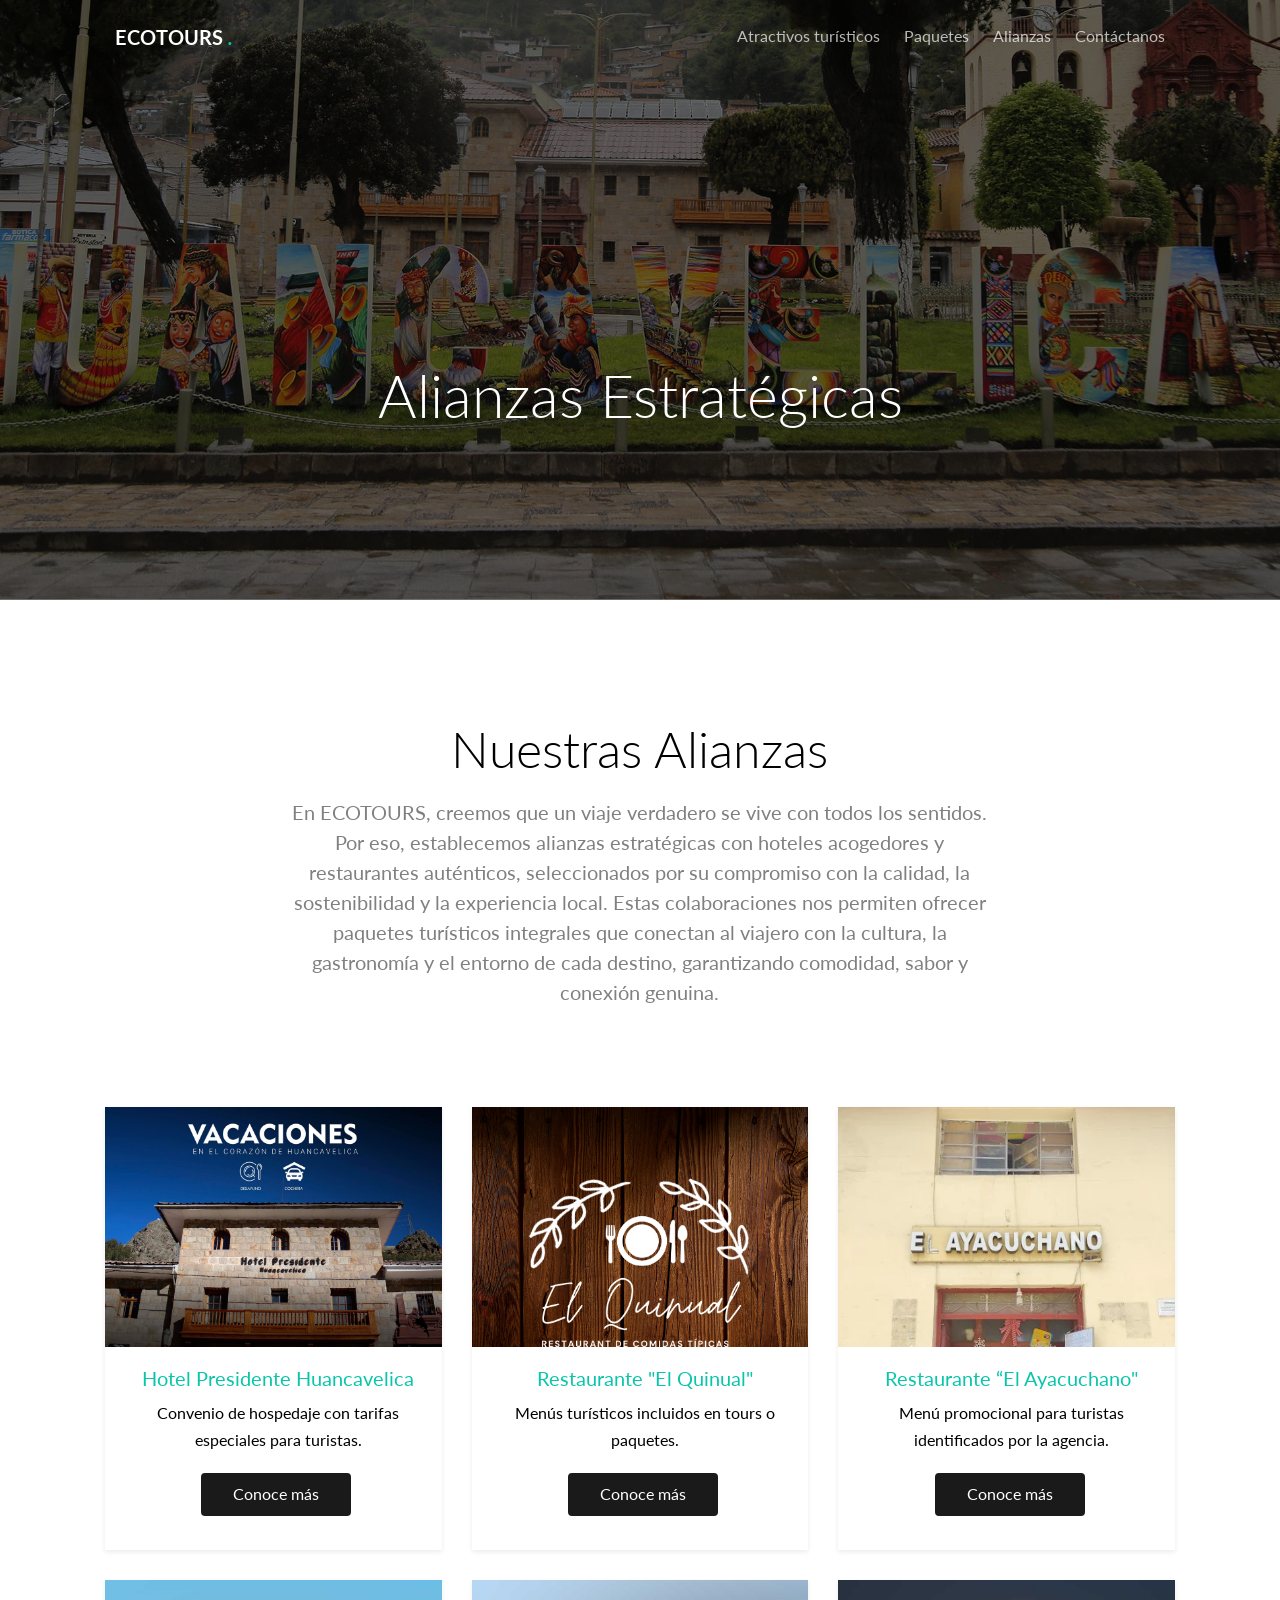
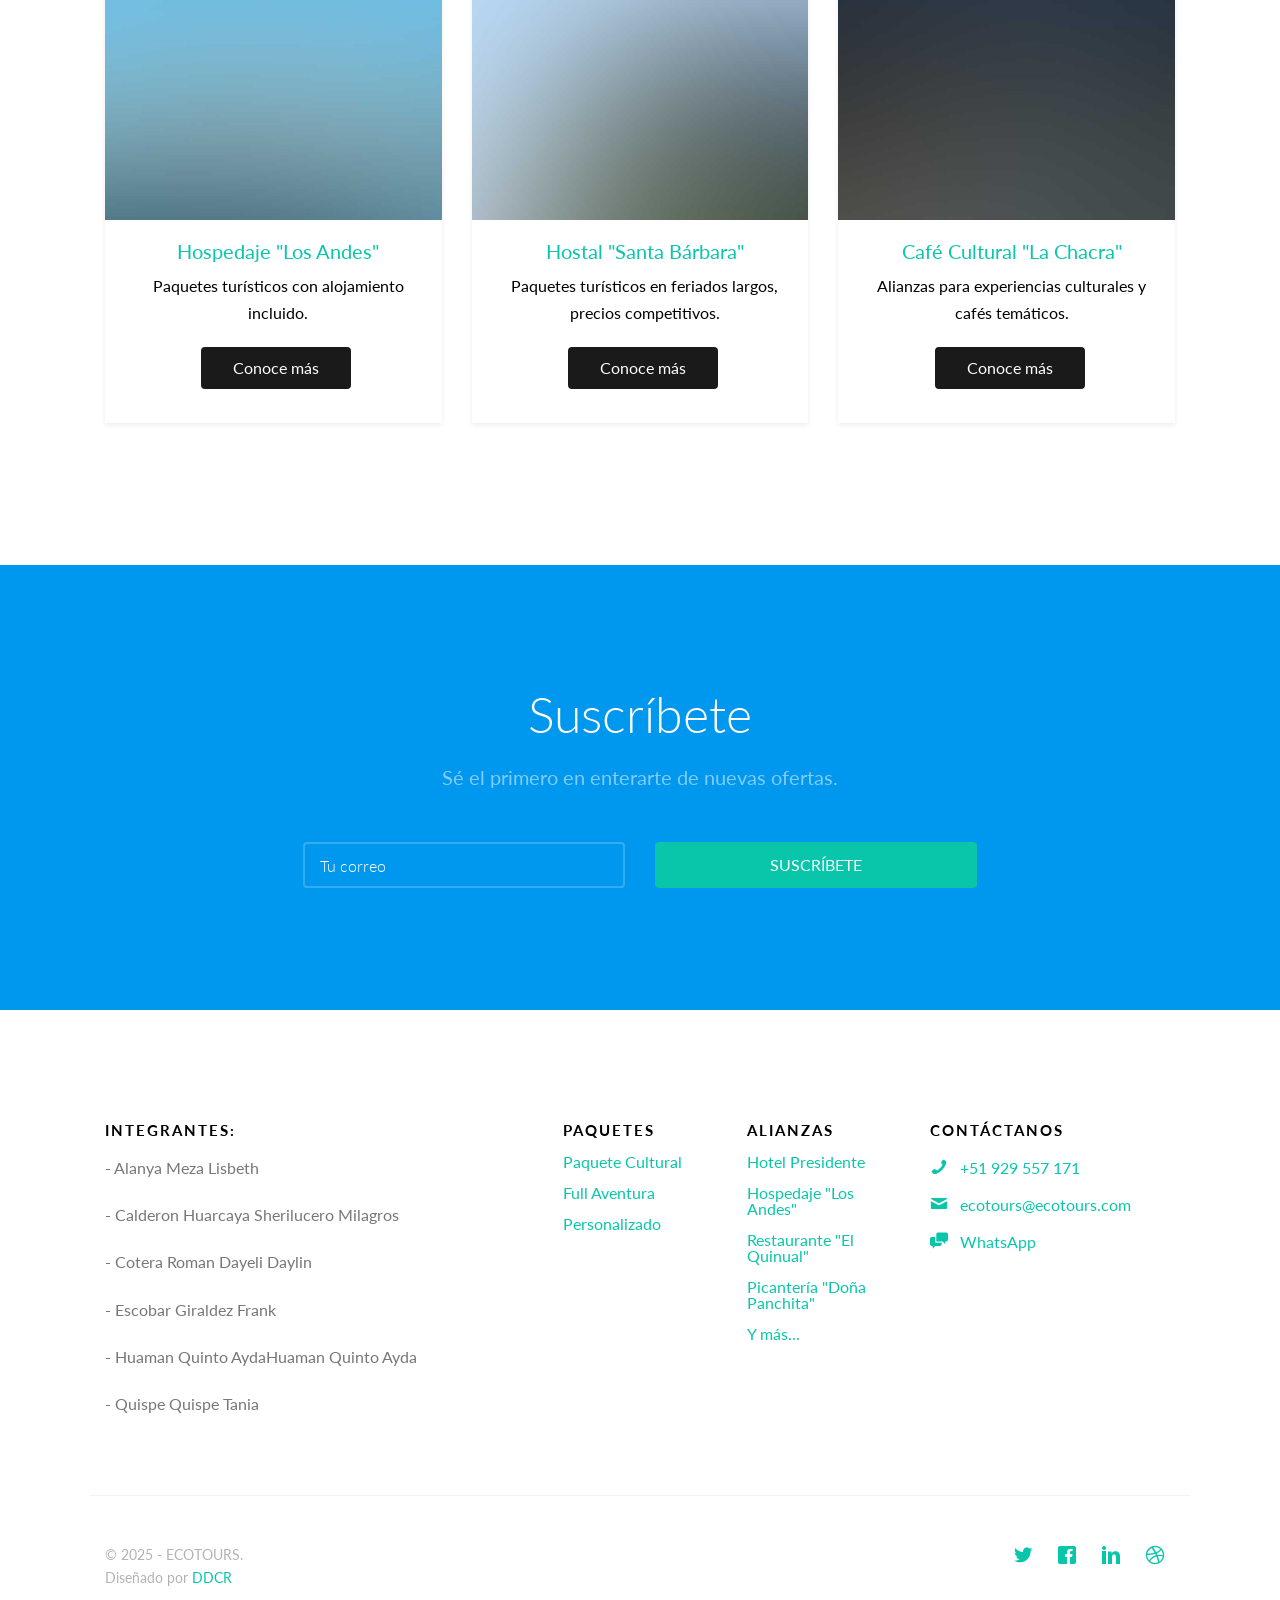
==== alianzas.html @ d68ee902 "Add files via upload" ====
<!DOCTYPE HTML>

<html>
	<head>
	<meta charset="utf-8">
	<meta http-equiv="X-UA-Compatible" content="IE=edge">
	<title>ECOTOURS &mdash; Alianzas Estratégicas</title>
	<meta name="viewport" content="width=device-width, initial-scale=1">
	<meta name="description" content="Free HTML5 Website Template by FreeHTML5.co" />
	<meta name="keywords" content="free website templates, free html5, free template, free bootstrap, free website template, html5, css3, mobile first, responsive" />
	<meta name="author" content="FreeHTML5.co" />
	<link rel="icon" href="images/esc.png" type="image/png">
  	<!-- Facebook and Twitter integration -->
	<meta property="og:title" content=""/>
	<meta property="og:image" content=""/>
	<meta property="og:url" content=""/>
	<meta property="og:site_name" content=""/>
	<meta property="og:description" content=""/>
	<meta name="twitter:title" content="" />
	<meta name="twitter:image" content="" />
	<meta name="twitter:url" content="" />
	<meta name="twitter:card" content="" />

	<link href="https://fonts.googleapis.com/css?family=Lato:300,400,700" rel="stylesheet">
	
	<!-- Animate.css -->
	<link rel="stylesheet" href="css/animate.css">
	<!-- Icomoon Icon Fonts-->
	<link rel="stylesheet" href="css/icomoon.css">
	<!-- Themify Icons-->
	<link rel="stylesheet" href="css/themify-icons.css">
	<!-- Bootstrap  -->
	<link rel="stylesheet" href="css/bootstrap.css">

	<!-- Magnific Popup -->
	<link rel="stylesheet" href="css/magnific-popup.css">

	<!-- Magnific Popup -->
	<link rel="stylesheet" href="css/bootstrap-datepicker.min.css">

	<!-- Owl Carousel  -->
	<link rel="stylesheet" href="css/owl.carousel.min.css">
	<link rel="stylesheet" href="css/owl.theme.default.min.css">

	<!-- Theme style  -->
	<link rel="stylesheet" href="css/style.css">

	<!-- Modernizr JS -->
	<script src="js/modernizr-2.6.2.min.js"></script>
	<!-- FOR IE9 below -->
	<!--[if lt IE 9]>
	<script src="js/respond.min.js"></script>
	<![endif]-->

	</head>
	<body>
		
	<div class="gtco-loader"></div>
	
	<div id="page">

	
	<!-- <div class="page-inner"> -->
	<nav class="gtco-nav" role="navigation">
		<div class="gtco-container">
			
			<div class="row">
				<div class="col-sm-4 col-xs-12">
					<div id="gtco-logo"><a href="index.html">ECOTOURS <em>.</em></a></div>
				</div>
				<div class="col-xs-8 text-right menu-1">
					<ul>
						<li><a href="destination.html">Atractivos turísticos</a></li>
						<li class="has-dropdown">
							<a href="#">Paquetes</a>
							<ul class="dropdown">
								<li><a href="paquete1.html">1. Turismo Cultural</a></li>
								<li><a href="paquete2.html">2. Full Aventura</a></li>
							</ul>
						</li>
						<li><a href="alianzas.html">Alianzas</a></li>
						<li><a href="contact.html">Contáctanos</a></li>
					</ul>	
				</div>
			</div>
			
		</div>
	</nav>
	
	<header id="gtco-header" class="gtco-cover gtco-cover-sm" role="banner" style="background-image: url(images/hvca.jpg)">
		<div class="overlay"></div>
		<div class="gtco-container">
			<div class="row">
				<div class="col-md-12 col-md-offset-0 text-center">
					<div class="row row-mt-15em">

						<div class="col-md-12 mt-text animate-box" data-animate-effect="fadeInUp">
							<h1>Alianzas Estratégicas</h1>	
						</div>
						
					</div>
					
				</div>
			</div>
		</div>
	</header>
	
	<div class="gtco-section">
		<div class="gtco-container">
			<div class="row">
				<div class="col-md-8 col-md-offset-2 text-center gtco-heading">
					<h2>Nuestras Alianzas</h2>
					<p>En ECOTOURS, creemos que un viaje verdadero se vive con todos los sentidos. Por eso, establecemos alianzas estratégicas con hoteles acogedores y restaurantes auténticos, seleccionados por su compromiso con la calidad, la sostenibilidad y la experiencia local. Estas colaboraciones nos permiten ofrecer paquetes turísticos integrales que conectan al viajero con la cultura, la gastronomía y el entorno de cada destino, garantizando comodidad, sabor y conexión genuina.</p>
				</div>
			</div>
			<div class="row">

				<div class="col-lg-4 col-md-4 col-sm-6">
					<a href="images/presidente.jpg" class="fh5co-card-item image-popup">
						<figure>
							<div class="overlay"><i class="ti-plus"></i></div>
							<img src="images/presidente.jpg" alt="Image" class="img-responsive">
						</figure>
						<div class="fh5co-text">
							<h2>Hotel Presidente Huancavelica</h2>
							<p>Convenio de hospedaje con tarifas especiales para turistas.</p>
							<p><span class="btn btn-primary">Conoce más</span></p>
						</div>
					</a>
				</div>
				<div class="col-lg-4 col-md-4 col-sm-6">
					<a href="images/quinual.png" class="fh5co-card-item image-popup">
						<figure>
							<div class="overlay"><i class="ti-plus"></i></div>
							<img src="images/quinual.png" alt="Image" class="img-responsive">
						</figure>
						<div class="fh5co-text">
							<h2>Restaurante "El Quinual"</h2>
							<p>Menús turísticos incluidos en tours o paquetes.</p>
							<p><span class="btn btn-primary">Conoce más</span></p>
						</div>
					</a>
				</div>
				<div class="col-lg-4 col-md-4 col-sm-6">
					<a href="images/ayacuchano.webp" class="fh5co-card-item image-popup">
						<figure>
							<div class="overlay"><i class="ti-plus"></i></div>
							<img src="images/ayacuchano.webp" alt="Image" class="img-responsive">
						</figure>
						<div class="fh5co-text">
							<h2>Restaurante “El Ayacuchano"</h2>
							<p>Menú promocional para turistas identificados por la agencia.</p>
							<p><span class="btn btn-primary">Conoce más</span></p>
						</div>
					</a>
				</div>


				<div class="col-lg-4 col-md-4 col-sm-6">
					<a href="images/img_4.jpg" class="fh5co-card-item image-popup">
						<figure>
							<div class="overlay"><i class="ti-plus"></i></div>
							<img src="images/img_4.jpg" alt="Image" class="img-responsive">
						</figure>
						<div class="fh5co-text">
							<h2>Hospedaje "Los Andes"</h2>
							<p>Paquetes turísticos con alojamiento incluido.</p>
							<p><span class="btn btn-primary">Conoce más</span></p>
						</div>
					</a>
				</div>

				<div class="col-lg-4 col-md-4 col-sm-6">
					<a href="images/img_2.jpg" class="fh5co-card-item image-popup">
						<figure>
							<div class="overlay"><i class="ti-plus"></i></div>
							<img src="images/img_2.jpg" alt="Image" class="img-responsive">
						</figure>
						<div class="fh5co-text">
							<h2>Hostal "Santa Bárbara"</h2>
							<p>Paquetes turísticos en feriados largos, precios competitivos.</p>
							<p><span class="btn btn-primary">Conoce más</span></p>
						</div>
					</a>
				</div>

				<div class="col-lg-4 col-md-4 col-sm-6">
					<a href="images/img_6.jpg" class="fh5co-card-item image-popup">
						<figure>
							<div class="overlay"><i class="ti-plus"></i></div>
							<img src="images/img_6.jpg" alt="Image" class="img-responsive">
						</figure>
						<div class="fh5co-text">
							<h2>Café Cultural "La Chacra"</h2>
							<p>Alianzas para experiencias culturales y cafés temáticos.</p>
							<p><span class="btn btn-primary">Conoce más</span></p>
						</div>
					</a>
				</div>

			</div>
		</div>
	</div>
	

	
	<div id="gtco-subscribe">
		<div class="gtco-container">
			<div class="row animate-box">
				<div class="col-md-8 col-md-offset-2 text-center gtco-heading">
					<h2>Suscríbete</h2>
					<p>Sé el primero en enterarte de nuevas ofertas.</p>
				</div>
			</div>
			<div class="row animate-box">
				<div class="col-md-8 col-md-offset-2">
					<form class="form-inline">
						<div class="col-md-6 col-sm-6">
							<div class="form-group">
								<label for="email" class="sr-only">Email</label>
								<input type="email" class="form-control" id="email" placeholder="Tu correo">
							</div>
						</div>
						<div class="col-md-6 col-sm-6">
							<button type="submit" class="btn btn-default btn-block">Suscríbete</button>
						</div>
					</form>
				</div>
			</div>
		</div>
	</div>

	<footer id="gtco-footer" role="contentinfo">
		<div class="gtco-container">
			<div class="row row-p	b-md">

				<div class="col-md-4">
					<div class="gtco-widget">
						<h3>Integrantes:</h3>
						<p>- Alanya Meza Lisbeth</p>
						<p>- Calderon Huarcaya Sherilucero Milagros</p>
						<p>- Cotera Roman Dayeli Daylin</p>
						<p>- Escobar Giraldez Frank</p>
						<p>- Huaman Quinto AydaHuaman Quinto Ayda</p>
						<p>- Quispe Quispe Tania </p>
					</div>
				</div>

				<div class="col-md-2 col-md-push-1">
					<div class="gtco-widget">
						<h3>Paquetes</h3>
						<ul class="gtco-footer-links">
							<li><a href="#">Paquete Cultural</a></li>
							<li><a href="#">Full Aventura</a></li>
							<li><a href="#">Personalizado</a></li>
						</ul>
					</div>
				</div>

				<div class="col-md-2 col-md-push-1">
					<div class="gtco-widget">
						<h3>Alianzas</h3>
						<ul class="gtco-footer-links">
							<li><a href="#">Hotel Presidente</a></li>
							<li><a href="#">Hospedaje "Los Andes"</a></li>
							<li><a href="#">Restaurante "El Quinual"</a></li>
							<li><a href="#">Picantería "Doña Panchita"</a></li>
							<li><a href="#">Y más...</a></li>
						</ul>
					</div>
				</div>

				<div class="col-md-3 col-md-push-1">
					<div class="gtco-widget">
						<h3>Contáctanos</h3>
						<ul class="gtco-quick-contact">
							<li><a href="#"><i class="icon-phone"></i> +51 929 557 171</a></li>
							<li><a href="#"><i class="icon-mail2"></i> ecotours@ecotours.com</a></li>
							<li><a href="#"><i class="icon-chat"></i> WhatsApp</a></li>
						</ul>
					</div>
				</div>

			</div>

			<div class="row copyright">
				<div class="col-md-12">
					<p class="pull-left">
						<small class="block">&copy; 2025 - ECOTOURS.</small> 
						<small class="block">Diseñado por <a href="https://github.com/diamir24" target="_blank">DDCR</a></small>
					</p>
					<p class="pull-right">
						<ul class="gtco-social-icons pull-right">
							<li><a href="#"><i class="icon-twitter"></i></a></li>
							<li><a href="https://www.facebook.com/dayeli.daylin"><i class="icon-facebook"></i></a></li>
							<li><a href="#"><i class="icon-linkedin"></i></a></li>
							<li><a href="#"><i class="icon-dribbble"></i></a></li>
						</ul>
					</p>
				</div>
			</div>

		</div>
	</footer>
	<!-- </div> -->

	</div>

	<div class="gototop js-top">
		<a href="#" class="js-gotop"><i class="icon-arrow-up"></i></a>
	</div>
	
	<!-- jQuery -->
	<script src="js/jquery.min.js"></script>
	<!-- jQuery Easing -->
	<script src="js/jquery.easing.1.3.js"></script>
	<!-- Bootstrap -->
	<script src="js/bootstrap.min.js"></script>
	<!-- Waypoints -->
	<script src="js/jquery.waypoints.min.js"></script>
	<!-- Carousel -->
	<script src="js/owl.carousel.min.js"></script>
	<!-- countTo -->
	<script src="js/jquery.countTo.js"></script>

	<!-- Stellar Parallax -->
	<script src="js/jquery.stellar.min.js"></script>

	<!-- Magnific Popup -->
	<script src="js/jquery.magnific-popup.min.js"></script>
	<script src="js/magnific-popup-options.js"></script>
	
	<!-- Datepicker -->
	<script src="js/bootstrap-datepicker.min.js"></script>
	

	<!-- Main -->
	<script src="js/main.js"></script>

	</body>
</html>
---- css/icomoon.css ----
@font-face {
  font-family: 'icomoon';
  src:  url('../fonts/icomoon/icomoon.eot?6iuir');
  src:  url('../fonts/icomoon/icomoon.eot?6iuir#iefix') format('embedded-opentype'),
    url('../fonts/icomoon/icomoon.ttf?6iuir') format('truetype'),
    url('../fonts/icomoon/icomoon.woff?6iuir') format('woff'),
    url('../fonts/icomoon/icomoon.svg?6iuir#icomoon') format('svg');
  font-weight: normal;
  font-style: normal;
}

[class^="icon-"], [class*=" icon-"] {
  /* use !important to prevent issues with browser extensions that change fonts */
  font-family: 'icomoon' !important;
  speak: none;
  font-style: normal;
  font-weight: normal;
  font-variant: normal;
  text-transform: none;
  line-height: 1;

  /* Better Font Rendering =========== */
  -webkit-font-smoothing: antialiased;
  -moz-osx-font-smoothing: grayscale;
}

.icon-eye:before {
  content: "\e000";
}
.icon-paper-clip:before {
  content: "\e001";
}
.icon-mail:before {
  content: "\e002";
}
.icon-toggle:before {
  content: "\e003";
}
.icon-layout:before {
  content: "\e004";
}
.icon-link:before {
  content: "\e005";
}
.icon-bell:before {
  content: "\e006";
}
.icon-lock:before {
  content: "\e007";
}
.icon-unlock:before {
  content: "\e008";
}
.icon-ribbon:before {
  content: "\e009";
}
.icon-image:before {
  content: "\e010";
}
.icon-signal:before {
  content: "\e011";
}
.icon-target:before {
  content: "\e012";
}
.icon-clipboard:before {
  content: "\e013";
}
.icon-clock:before {
  content: "\e014";
}
.icon-watch:before {
  content: "\e015";
}
.icon-air-play:before {
  content: "\e016";
}
.icon-camera:before {
  content: "\e017";
}
.icon-video:before {
  content: "\e018";
}
.icon-disc:before {
  content: "\e019";
}
.icon-printer:before {
  content: "\e020";
}
.icon-monitor:before {
  content: "\e021";
}
.icon-server:before {
  content: "\e022";
}
.icon-cog:before {
  content: "\e023";
}
.icon-heart:before {
  content: "\e024";
}
.icon-paragraph:before {
  content: "\e025";
}
.icon-align-justify:before {
  content: "\e026";
}
.icon-align-left:before {
  content: "\e027";
}
.icon-align-center:before {
  content: "\e028";
}
.icon-align-right:before {
  content: "\e029";
}
.icon-book:before {
  content: "\e030";
}
.icon-layers:before {
  content: "\e031";
}
.icon-stack:before {
  content: "\e032";
}
.icon-stack-2:before {
  content: "\e033";
}
.icon-paper:before {
  content: "\e034";
}
.icon-paper-stack:before {
  content: "\e035";
}
.icon-search:before {
  content: "\e036";
}
.icon-zoom-in:before {
  content: "\e037";
}
.icon-zoom-out:before {
  content: "\e038";
}
.icon-reply:before {
  content: "\e039";
}
.icon-circle-plus:before {
  content: "\e040";
}
.icon-circle-minus:before {
  content: "\e041";
}
.icon-circle-check:before {
  content: "\e042";
}
.icon-circle-cross:before {
  content: "\e043";
}
.icon-square-plus:before {
  content: "\e044";
}
.icon-square-minus:before {
  content: "\e045";
}
.icon-square-check:before {
  content: "\e046";
}
.icon-square-cross:before {
  content: "\e047";
}
.icon-microphone:before {
  content: "\e048";
}
.icon-record:before {
  content: "\e049";
}
.icon-skip-back:before {
  content: "\e050";
}
.icon-rewind:before {
  content: "\e051";
}
.icon-play:before {
  content: "\e052";
}
.icon-pause:before {
  content: "\e053";
}
.icon-stop:before {
  content: "\e054";
}
.icon-fast-forward:before {
  content: "\e055";
}
.icon-skip-forward:before {
  content: "\e056";
}
.icon-shuffle:before {
  content: "\e057";
}
.icon-repeat:before {
  content: "\e058";
}
.icon-folder:before {
  content: "\e059";
}
.icon-umbrella:before {
  content: "\e060";
}
.icon-moon:before {
  content: "\e061";
}
.icon-thermometer:before {
  content: "\e062";
}
.icon-drop:before {
  content: "\e063";
}
.icon-sun:before {
  content: "\e064";
}
.icon-cloud:before {
  content: "\e065";
}
.icon-cloud-upload:before {
  content: "\e066";
}
.icon-cloud-download:before {
  content: "\e067";
}
.icon-upload:before {
  content: "\e068";
}
.icon-download:before {
  content: "\e069";
}
.icon-location:before {
  content: "\e070";
}
.icon-location-2:before {
  content: "\e071";
}
.icon-map:before {
  content: "\e072";
}
.icon-battery:before {
  content: "\e073";
}
.icon-head:before {
  content: "\e074";
}
.icon-briefcase:before {
  content: "\e075";
}
.icon-speech-bubble:before {
  content: "\e076";
}
.icon-anchor:before {
  content: "\e077";
}
.icon-globe:before {
  content: "\e078";
}
.icon-box:before {
  content: "\e079";
}
.icon-reload:before {
  content: "\e080";
}
.icon-share:before {
  content: "\e081";
}
.icon-marquee:before {
  content: "\e082";
}
.icon-marquee-plus:before {
  content: "\e083";
}
.icon-marquee-minus:before {
  content: "\e084";
}
.icon-tag:before {
  content: "\e085";
}
.icon-power:before {
  content: "\e086";
}
.icon-command:before {
  content: "\e087";
}
.icon-alt:before {
  content: "\e088";
}
.icon-esc:before {
  content: "\e089";
}
.icon-bar-graph:before {
  content: "\e090";
}
.icon-bar-graph-2:before {
  content: "\e091";
}
.icon-pie-graph:before {
  content: "\e092";
}
.icon-star:before {
  content: "\e093";
}
.icon-arrow-left:before {
  content: "\e094";
}
.icon-arrow-right:before {
  content: "\e095";
}
.icon-arrow-up:before {
  content: "\e096";
}
.icon-arrow-down:before {
  content: "\e097";
}
.icon-volume:before {
  content: "\e098";
}
.icon-mute:before {
  content: "\e099";
}
.icon-content-right:before {
  content: "\e100";
}
.icon-content-left:before {
  content: "\e101";
}
.icon-grid:before {
  content: "\e102";
}
.icon-grid-2:before {
  content: "\e103";
}
.icon-columns:before {
  content: "\e104";
}
.icon-loader:before {
  content: "\e105";
}
.icon-bag:before {
  content: "\e106";
}
.icon-ban:before {
  content: "\e107";
}
.icon-flag:before {
  content: "\e108";
}
.icon-trash:before {
  content: "\e109";
}
.icon-expand:before {
  content: "\e110";
}
.icon-contract:before {
  content: "\e111";
}
.icon-maximize:before {
  content: "\e112";
}
.icon-minimize:before {
  content: "\e113";
}
.icon-plus:before {
  content: "\e114";
}
.icon-minus:before {
  content: "\e115";
}
.icon-check:before {
  content: "\e116";
}
.icon-cross:before {
  content: "\e117";
}
.icon-move:before {
  content: "\e118";
}
.icon-delete:before {
  content: "\e119";
}
.icon-menu:before {
  content: "\e120";
}
.icon-archive:before {
  content: "\e121";
}
.icon-inbox:before {
  content: "\e122";
}
.icon-outbox:before {
  content: "\e123";
}
.icon-file:before {
  content: "\e124";
}
.icon-file-add:before {
  content: "\e125";
}
.icon-file-subtract:before {
  content: "\e126";
}
.icon-help:before {
  content: "\e127";
}
.icon-open:before {
  content: "\e128";
}
.icon-ellipsis:before {
  content: "\e129";
}
.icon-add-to-list:before {
  content: "\e900";
}
.icon-classic-computer:before {
  content: "\e901";
}
.icon-controller-fast-backward:before {
  content: "\e902";
}
.icon-creative-commons-attribution:before {
  content: "\e903";
}
.icon-creative-commons-noderivs:before {
  content: "\e904";
}
.icon-creative-commons-noncommercial-eu:before {
  content: "\e905";
}
.icon-creative-commons-noncommercial-us:before {
  content: "\e906";
}
.icon-creative-commons-public-domain:before {
  content: "\e907";
}
.icon-creative-commons-remix:before {
  content: "\e908";
}
.icon-creative-commons-share:before {
  content: "\e909";
}
.icon-creative-commons-sharealike:before {
  content: "\e90a";
}
.icon-creative-commons:before {
  content: "\e90b";
}
.icon-document-landscape:before {
  content: "\e90c";
}
.icon-remove-user:before {
  content: "\e90d";
}
.icon-warning:before {
  content: "\e90e";
}
.icon-arrow-bold-down:before {
  content: "\e90f";
}
.icon-arrow-bold-left:before {
  content: "\e910";
}
.icon-arrow-bold-right:before {
  content: "\e911";
}
.icon-arrow-bold-up:before {
  content: "\e912";
}
.icon-arrow-down2:before {
  content: "\e913";
}
.icon-arrow-left2:before {
  content: "\e914";
}
.icon-arrow-long-down:before {
  content: "\e915";
}
.icon-arrow-long-left:before {
  content: "\e916";
}
.icon-arrow-long-right:before {
  content: "\e917";
}
.icon-arrow-long-up:before {
  content: "\e918";
}
.icon-arrow-right2:before {
  content: "\e919";
}
.icon-arrow-up2:before {
  content: "\e91a";
}
.icon-arrow-with-circle-down:before {
  content: "\e91b";
}
.icon-arrow-with-circle-left:before {
  content: "\e91c";
}
.icon-arrow-with-circle-right:before {
  content: "\e91d";
}
.icon-arrow-with-circle-up:before {
  content: "\e91e";
}
.icon-bookmark:before {
  content: "\e91f";
}
.icon-bookmarks:before {
  content: "\e920";
}
.icon-chevron-down:before {
  content: "\e921";
}
.icon-chevron-left:before {
  content: "\e922";
}
.icon-chevron-right:before {
  content: "\e923";
}
.icon-chevron-small-down:before {
  content: "\e924";
}
.icon-chevron-small-left:before {
  content: "\e925";
}
.icon-chevron-small-right:before {
  content: "\e926";
}
.icon-chevron-small-up:before {
  content: "\e927";
}
.icon-chevron-thin-down:before {
  content: "\e928";
}
.icon-chevron-thin-left:before {
  content: "\e929";
}
.icon-chevron-thin-right:before {
  content: "\e92a";
}
.icon-chevron-thin-up:before {
  content: "\e92b";
}
.icon-chevron-up:before {
  content: "\e92c";
}
.icon-chevron-with-circle-down:before {
  content: "\e92d";
}
.icon-chevron-with-circle-left:before {
  content: "\e92e";
}
.icon-chevron-with-circle-right:before {
  content: "\e92f";
}
.icon-chevron-with-circle-up:before {
  content: "\e930";
}
.icon-cloud2:before {
  content: "\e931";
}
.icon-controller-fast-forward:before {
  content: "\e932";
}
.icon-controller-jump-to-start:before {
  content: "\e933";
}
.icon-controller-next:before {
  content: "\e934";
}
.icon-controller-paus:before {
  content: "\e935";
}
.icon-controller-play:before {
  content: "\e936";
}
.icon-controller-record:before {
  content: "\e937";
}
.icon-controller-stop:before {
  content: "\e938";
}
.icon-controller-volume:before {
  content: "\e939";
}
.icon-dot-single:before {
  content: "\e93a";
}
.icon-dots-three-horizontal:before {
  content: "\e93b";
}
.icon-dots-three-vertical:before {
  content: "\e93c";
}
.icon-dots-two-horizontal:before {
  content: "\e93d";
}
.icon-dots-two-vertical:before {
  content: "\e93e";
}
.icon-download2:before {
  content: "\e93f";
}
.icon-emoji-flirt:before {
  content: "\e940";
}
.icon-flow-branch:before {
  content: "\e941";
}
.icon-flow-cascade:before {
  content: "\e942";
}
.icon-flow-line:before {
  content: "\e943";
}
.icon-flow-parallel:before {
  content: "\e944";
}
.icon-flow-tree:before {
  content: "\e945";
}
.icon-install:before {
  content: "\e946";
}
.icon-layers2:before {
  content: "\e947";
}
.icon-open-book:before {
  content: "\e948";
}
.icon-resize-100:before {
  content: "\e949";
}
.icon-resize-full-screen:before {
  content: "\e94a";
}
.icon-save:before {
  content: "\e94b";
}
.icon-select-arrows:before {
  content: "\e94c";
}
.icon-sound-mute:before {
  content: "\e94d";
}
.icon-sound:before {
  content: "\e94e";
}
.icon-trash2:before {
  content: "\e94f";
}
.icon-triangle-down:before {
  content: "\e950";
}
.icon-triangle-left:before {
  content: "\e951";
}
.icon-triangle-right:before {
  content: "\e952";
}
.icon-triangle-up:before {
  content: "\e953";
}
.icon-uninstall:before {
  content: "\e954";
}
.icon-upload-to-cloud:before {
  content: "\e955";
}
.icon-upload2:before {
  content: "\e956";
}
.icon-add-user:before {
  content: "\e957";
}
.icon-address:before {
  content: "\e958";
}
.icon-adjust:before {
  content: "\e959";
}
.icon-air:before {
  content: "\e95a";
}
.icon-aircraft-landing:before {
  content: "\e95b";
}
.icon-aircraft-take-off:before {
  content: "\e95c";
}
.icon-aircraft:before {
  content: "\e95d";
}
.icon-align-bottom:before {
  content: "\e95e";
}
.icon-align-horizontal-middle:before {
  content: "\e95f";
}
.icon-align-left2:before {
  content: "\e960";
}
.icon-align-right2:before {
  content: "\e961";
}
.icon-align-top:before {
  content: "\e962";
}
.icon-align-vertical-middle:before {
  content: "\e963";
}
.icon-archive2:before {
  content: "\e964";
}
.icon-area-graph:before {
  content: "\e965";
}
.icon-attachment:before {
  content: "\e966";
}
.icon-awareness-ribbon:before {
  content: "\e967";
}
.icon-back-in-time:before {
  content: "\e968";
}
.icon-back:before {
  content: "\e969";
}
.icon-bar-graph2:before {
  content: "\e96a";
}
.icon-battery2:before {
  content: "\e96b";
}
.icon-beamed-note:before {
  content: "\e96c";
}
.icon-bell2:before {
  content: "\e96d";
}
.icon-blackboard:before {
  content: "\e96e";
}
.icon-block:before {
  content: "\e96f";
}
.icon-book2:before {
  content: "\e970";
}
.icon-bowl:before {
  content: "\e971";
}
.icon-box2:before {
  content: "\e972";
}
.icon-briefcase2:before {
  content: "\e973";
}
.icon-browser:before {
  content: "\e974";
}
.icon-brush:before {
  content: "\e975";
}
.icon-bucket:before {
  content: "\e976";
}
.icon-cake:before {
  content: "\e977";
}
.icon-calculator:before {
  content: "\e978";
}
.icon-calendar:before {
  content: "\e979";
}
.icon-camera2:before {
  content: "\e97a";
}
.icon-ccw:before {
  content: "\e97b";
}
.icon-chat:before {
  content: "\e97c";
}
.icon-check2:before {
  content: "\e97d";
}
.icon-circle-with-cross:before {
  content: "\e97e";
}
.icon-circle-with-minus:before {
  content: "\e97f";
}
.icon-circle-with-plus:before {
  content: "\e980";
}
.icon-circle:before {
  content: "\e981";
}
.icon-circular-graph:before {
  content: "\e982";
}
.icon-clapperboard:before {
  content: "\e983";
}
.icon-clipboard2:before {
  content: "\e984";
}
.icon-clock2:before {
  content: "\e985";
}
.icon-code:before {
  content: "\e986";
}
.icon-cog2:before {
  content: "\e987";
}
.icon-colours:before {
  content: "\e988";
}
.icon-compass:before {
  content: "\e989";
}
.icon-copy:before {
  content: "\e98a";
}
.icon-credit-card:before {
  content: "\e98b";
}
.icon-credit:before {
  content: "\e98c";
}
.icon-cross2:before {
  content: "\e98d";
}
.icon-cup:before {
  content: "\e98e";
}
.icon-cw:before {
  content: "\e98f";
}
.icon-cycle:before {
  content: "\e990";
}
.icon-database:before {
  content: "\e991";
}
.icon-dial-pad:before {
  content: "\e992";
}
.icon-direction:before {
  content: "\e993";
}
.icon-document:before {
  content: "\e994";
}
.icon-documents:before {
  content: "\e995";
}
.icon-drink:before {
  content: "\e996";
}
.icon-drive:before {
  content: "\e997";
}
.icon-drop2:before {
  content: "\e998";
}
.icon-edit:before {
  content: "\e999";
}
.icon-email:before {
  content: "\e99a";
}
.icon-emoji-happy:before {
  content: "\e99b";
}
.icon-emoji-neutral:before {
  content: "\e99c";
}
.icon-emoji-sad:before {
  content: "\e99d";
}
.icon-erase:before {
  content: "\e99e";
}
.icon-eraser:before {
  content: "\e99f";
}
.icon-export:before {
  content: "\e9a0";
}
.icon-eye2:before {
  content: "\e9a1";
}
.icon-feather:before {
  content: "\e9a2";
}
.icon-flag2:before {
  content: "\e9a3";
}
.icon-flash:before {
  content: "\e9a4";
}
.icon-flashlight:before {
  content: "\e9a5";
}
.icon-flat-brush:before {
  content: "\e9a6";
}
.icon-folder-images:before {
  content: "\e9a7";
}
.icon-folder-music:before {
  content: "\e9a8";
}
.icon-folder-video:before {
  content: "\e9a9";
}
.icon-folder2:before {
  content: "\e9aa";
}
.icon-forward:before {
  content: "\e9ab";
}
.icon-funnel:before {
  content: "\e9ac";
}
.icon-game-controller:before {
  content: "\e9ad";
}
.icon-gauge:before {
  content: "\e9ae";
}
.icon-globe2:before {
  content: "\e9af";
}
.icon-graduation-cap:before {
  content: "\e9b0";
}
.icon-grid2:before {
  content: "\e9b1";
}
.icon-hair-cross:before {
  content: "\e9b2";
}
.icon-hand:before {
  content: "\e9b3";
}
.icon-heart-outlined:before {
  content: "\e9b4";
}
.icon-heart2:before {
  content: "\e9b5";
}
.icon-help-with-circle:before {
  content: "\e9b6";
}
.icon-help2:before {
  content: "\e9b7";
}
.icon-home:before {
  content: "\e9b8";
}
.icon-hour-glass:before {
  content: "\e9b9";
}
.icon-image-inverted:before {
  content: "\e9ba";
}
.icon-image2:before {
  content: "\e9bb";
}
.icon-images:before {
  content: "\e9bc";
}
.icon-inbox2:before {
  content: "\e9bd";
}
.icon-infinity:before {
  content: "\e9be";
}
.icon-info-with-circle:before {
  content: "\e9bf";
}
.icon-info:before {
  content: "\e9c0";
}
.icon-key:before {
  content: "\e9c1";
}
.icon-keyboard:before {
  content: "\e9c2";
}
.icon-lab-flask:before {
  content: "\e9c3";
}
.icon-landline:before {
  content: "\e9c4";
}
.icon-language:before {
  content: "\e9c5";
}
.icon-laptop:before {
  content: "\e9c6";
}
.icon-leaf:before {
  content: "\e9c7";
}
.icon-level-down:before {
  content: "\e9c8";
}
.icon-level-up:before {
  content: "\e9c9";
}
.icon-lifebuoy:before {
  content: "\e9ca";
}
.icon-light-bulb:before {
  content: "\e9cb";
}
.icon-light-down:before {
  content: "\e9cc";
}
.icon-light-up:before {
  content: "\e9cd";
}
.icon-line-graph:before {
  content: "\e9ce";
}
.icon-link2:before {
  content: "\e9cf";
}
.icon-list:before {
  content: "\e9d0";
}
.icon-location-pin:before {
  content: "\e9d1";
}
.icon-location2:before {
  content: "\e9d2";
}
.icon-lock-open:before {
  content: "\e9d3";
}
.icon-lock2:before {
  content: "\e9d4";
}
.icon-log-out:before {
  content: "\e9d5";
}
.icon-login:before {
  content: "\e9d6";
}
.icon-loop:before {
  content: "\e9d7";
}
.icon-magnet:before {
  content: "\e9d8";
}
.icon-magnifying-glass:before {
  content: "\e9d9";
}
.icon-mail2:before {
  content: "\e9da";
}
.icon-man:before {
  content: "\e9db";
}
.icon-map2:before {
  content: "\e9dc";
}
.icon-mask:before {
  content: "\e9dd";
}
.icon-medal:before {
  content: "\e9de";
}
.icon-megaphone:before {
  content: "\e9df";
}
.icon-menu2:before {
  content: "\e9e0";
}
.icon-message:before {
  content: "\e9e1";
}
.icon-mic:before {
  content: "\e9e2";
}
.icon-minus2:before {
  content: "\e9e3";
}
.icon-mobile:before {
  content: "\e9e4";
}
.icon-modern-mic:before {
  content: "\e9e5";
}
.icon-moon2:before {
  content: "\e9e6";
}
.icon-mouse:before {
  content: "\e9e7";
}
.icon-music:before {
  content: "\e9e8";
}
.icon-network:before {
  content: "\e9e9";
}
.icon-new-message:before {
  content: "\e9ea";
}
.icon-new:before {
  content: "\e9eb";
}
.icon-news:before {
  content: "\e9ec";
}
.icon-note:before {
  content: "\e9ed";
}
.icon-notification:before {
  content: "\e9ee";
}
.icon-old-mobile:before {
  content: "\e9ef";
}
.icon-old-phone:before {
  content: "\e9f0";
}
.icon-palette:before {
  content: "\e9f1";
}
.icon-paper-plane:before {
  content: "\e9f2";
}
.icon-pencil:before {
  content: "\e9f3";
}
.icon-phone:before {
  content: "\e9f4";
}
.icon-pie-chart:before {
  content: "\e9f5";
}
.icon-pin:before {
  content: "\e9f6";
}
.icon-plus2:before {
  content: "\e9f7";
}
.icon-popup:before {
  content: "\e9f8";
}
.icon-power-plug:before {
  content: "\e9f9";
}
.icon-price-ribbon:before {
  content: "\e9fa";
}
.icon-price-tag:before {
  content: "\e9fb";
}
.icon-print:before {
  content: "\e9fc";
}
.icon-progress-empty:before {
  content: "\e9fd";
}
.icon-progress-full:before {
  content: "\e9fe";
}
.icon-progress-one:before {
  content: "\e9ff";
}
.icon-progress-two:before {
  content: "\ea00";
}
.icon-publish:before {
  content: "\ea01";
}
.icon-quote:before {
  content: "\ea02";
}
.icon-radio:before {
  content: "\ea03";
}
.icon-reply-all:before {
  content: "\ea04";
}
.icon-reply2:before {
  content: "\ea05";
}
.icon-retweet:before {
  content: "\ea06";
}
.icon-rocket:before {
  content: "\ea07";
}
.icon-round-brush:before {
  content: "\ea08";
}
.icon-rss:before {
  content: "\ea09";
}
.icon-ruler:before {
  content: "\ea0a";
}
.icon-scissors:before {
  content: "\ea0b";
}
.icon-share-alternitive:before {
  content: "\ea0c";
}
.icon-share2:before {
  content: "\ea0d";
}
.icon-shareable:before {
  content: "\ea0e";
}
.icon-shield:before {
  content: "\ea0f";
}
.icon-shop:before {
  content: "\ea10";
}
.icon-shopping-bag:before {
  content: "\ea11";
}
.icon-shopping-basket:before {
  content: "\ea12";
}
.icon-shopping-cart:before {
  content: "\ea13";
}
.icon-shuffle2:before {
  content: "\ea14";
}
.icon-signal2:before {
  content: "\ea15";
}
.icon-sound-mix:before {
  content: "\ea16";
}
.icon-sports-club:before {
  content: "\ea17";
}
.icon-spreadsheet:before {
  content: "\ea18";
}
.icon-squared-cross:before {
  content: "\ea19";
}
.icon-squared-minus:before {
  content: "\ea1a";
}
.icon-squared-plus:before {
  content: "\ea1b";
}
.icon-star-outlined:before {
  content: "\ea1c";
}
.icon-star2:before {
  content: "\ea1d";
}
.icon-stopwatch:before {
  content: "\ea1e";
}
.icon-suitcase:before {
  content: "\ea1f";
}
.icon-swap:before {
  content: "\ea20";
}
.icon-sweden:before {
  content: "\ea21";
}
.icon-switch:before {
  content: "\ea22";
}
.icon-tablet:before {
  content: "\ea23";
}
.icon-tag2:before {
  content: "\ea24";
}
.icon-text-document-inverted:before {
  content: "\ea25";
}
.icon-text-document:before {
  content: "\ea26";
}
.icon-text:before {
  content: "\ea27";
}
.icon-thermometer2:before {
  content: "\ea28";
}
.icon-thumbs-down:before {
  content: "\ea29";
}
.icon-thumbs-up:before {
  content: "\ea2a";
}
.icon-thunder-cloud:before {
  content: "\ea2b";
}
.icon-ticket:before {
  content: "\ea2c";
}
.icon-time-slot:before {
  content: "\ea2d";
}
.icon-tools:before {
  content: "\ea2e";
}
.icon-traffic-cone:before {
  content: "\ea2f";
}
.icon-tree:before {
  content: "\ea30";
}
.icon-trophy:before {
  content: "\ea31";
}
.icon-tv:before {
  content: "\ea32";
}
.icon-typing:before {
  content: "\ea33";
}
.icon-unread:before {
  content: "\ea34";
}
.icon-untag:before {
  content: "\ea35";
}
.icon-user:before {
  content: "\ea36";
}
.icon-users:before {
  content: "\ea37";
}
.icon-v-card:before {
  content: "\ea38";
}
.icon-video2:before {
  content: "\ea39";
}
.icon-vinyl:before {
  content: "\ea3a";
}
.icon-voicemail:before {
  content: "\ea3b";
}
.icon-wallet:before {
  content: "\ea3c";
}
.icon-water:before {
  content: "\ea3d";
}
.icon-px-with-circle:before {
  content: "\ea3e";
}
.icon-px:before {
  content: "\ea3f";
}
.icon-basecamp:before {
  content: "\ea40";
}
.icon-behance:before {
  content: "\ea41";
}
.icon-creative-cloud:before {
  content: "\ea42";
}
.icon-dropbox:before {
  content: "\ea43";
}
.icon-evernote:before {
  content: "\ea44";
}
.icon-flattr:before {
  content: "\ea45";
}
.icon-foursquare:before {
  content: "\ea46";
}
.icon-google-drive:before {
  content: "\ea47";
}
.icon-google-hangouts:before {
  content: "\ea48";
}
.icon-grooveshark:before {
  content: "\ea49";
}
.icon-icloud:before {
  content: "\ea4a";
}
.icon-mixi:before {
  content: "\ea4b";
}
.icon-onedrive:before {
  content: "\ea4c";
}
.icon-paypal:before {
  content: "\ea4d";
}
.icon-picasa:before {
  content: "\ea4e";
}
.icon-qq:before {
  content: "\ea4f";
}
.icon-rdio-with-circle:before {
  content: "\ea50";
}
.icon-renren:before {
  content: "\ea51";
}
.icon-scribd:before {
  content: "\ea52";
}
.icon-sina-weibo:before {
  content: "\ea53";
}
.icon-skype-with-circle:before {
  content: "\ea54";
}
.icon-skype:before {
  content: "\ea55";
}
.icon-slideshare:before {
  content: "\ea56";
}
.icon-smashing:before {
  content: "\ea57";
}
.icon-soundcloud:before {
  content: "\ea58";
}
.icon-spotify-with-circle:before {
  content: "\ea59";
}
.icon-spotify:before {
  content: "\ea5a";
}
.icon-swarm:before {
  content: "\ea5b";
}
.icon-vine-with-circle:before {
  content: "\ea5c";
}
.icon-vine:before {
  content: "\ea5d";
}
.icon-vk-alternitive:before {
  content: "\ea5e";
}
.icon-vk-with-circle:before {
  content: "\ea5f";
}
.icon-vk:before {
  content: "\ea60";
}
.icon-xing-with-circle:before {
  content: "\ea61";
}
.icon-xing:before {
  content: "\ea62";
}
.icon-yelp:before {
  content: "\ea63";
}
.icon-dribbble-with-circle:before {
  content: "\ea64";
}
.icon-dribbble:before {
  content: "\ea65";
}
.icon-facebook-with-circle:before {
  content: "\ea66";
}
.icon-facebook:before {
  content: "\ea67";
}
.icon-flickr-with-circle:before {
  content: "\ea68";
}
.icon-flickr:before {
  content: "\ea69";
}
.icon-github-with-circle:before {
  content: "\ea6a";
}
.icon-github:before {
  content: "\ea6b";
}
.icon-google-with-circle:before {
  content: "\ea6c";
}
.icon-google:before {
  content: "\ea6d";
}
.icon-instagram-with-circle:before {
  content: "\ea6e";
}
.icon-instagram:before {
  content: "\ea6f";
}
.icon-lastfm-with-circle:before {
  content: "\ea70";
}
.icon-lastfm:before {
  content: "\ea71";
}
.icon-linkedin-with-circle:before {
  content: "\ea72";
}
.icon-linkedin:before {
  content: "\ea73";
}
.icon-pinterest-with-circle:before {
  content: "\ea74";
}
.icon-pinterest:before {
  content: "\ea75";
}
.icon-rdio:before {
  content: "\ea76";
}
.icon-stumbleupon-with-circle:before {
  content: "\ea77";
}
.icon-stumbleupon:before {
  content: "\ea78";
}
.icon-tumblr-with-circle:before {
  content: "\ea79";
}
.icon-tumblr:before {
  content: "\ea7a";
}
.icon-twitter-with-circle:before {
  content: "\ea7b";
}
.icon-twitter:before {
  content: "\ea7c";
}
.icon-vimeo-with-circle:before {
  content: "\ea7d";
}
.icon-vimeo:before {
  content: "\ea7e";
}
.icon-youtube-with-circle:before {
  content: "\ea7f";
}
.icon-youtube:before {
  content: "\ea80";
}
---- css/themify-icons.css ----
@font-face {
	font-family: 'themify';
	src:url('../fonts/themify-icons/themify.eot?-fvbane');
	src:url('../fonts/themify-icons/themify.eot?#iefix-fvbane') format('embedded-opentype'),
		url('../fonts/themify-icons/themify.woff?-fvbane') format('woff'),
		url('../fonts/themify-icons/themify.ttf?-fvbane') format('truetype'),
		url('../fonts/themify-icons/themify.svg?-fvbane#themify') format('svg');
	font-weight: normal;
	font-style: normal;
}

[class^="ti-"], [class*=" ti-"] {
	font-family: 'themify';
	speak: none;
	font-style: normal;
	font-weight: normal;
	font-variant: normal;
	text-transform: none;
	line-height: 1;

	/* Better Font Rendering =========== */
	-webkit-font-smoothing: antialiased;
	-moz-osx-font-smoothing: grayscale;
}

.ti-wand:before {
	content: "\e600";
}
.ti-volume:before {
	content: "\e601";
}
.ti-user:before {
	content: "\e602";
}
.ti-unlock:before {
	content: "\e603";
}
.ti-unlink:before {
	content: "\e604";
}
.ti-trash:before {
	content: "\e605";
}
.ti-thought:before {
	content: "\e606";
}
.ti-target:before {
	content: "\e607";
}
.ti-tag:before {
	content: "\e608";
}
.ti-tablet:before {
	content: "\e609";
}
.ti-star:before {
	content: "\e60a";
}
.ti-spray:before {
	content: "\e60b";
}
.ti-signal:before {
	content: "\e60c";
}
.ti-shopping-cart:before {
	content: "\e60d";
}
.ti-shopping-cart-full:before {
	content: "\e60e";
}
.ti-settings:before {
	content: "\e60f";
}
.ti-search:before {
	content: "\e610";
}
.ti-zoom-in:before {
	content: "\e611";
}
.ti-zoom-out:before {
	content: "\e612";
}
.ti-cut:before {
	content: "\e613";
}
.ti-ruler:before {
	content: "\e614";
}
.ti-ruler-pencil:before {
	content: "\e615";
}
.ti-ruler-alt:before {
	content: "\e616";
}
.ti-bookmark:before {
	content: "\e617";
}
.ti-bookmark-alt:before {
	content: "\e618";
}
.ti-reload:before {
	content: "\e619";
}
.ti-plus:before {
	content: "\e61a";
}
.ti-pin:before {
	content: "\e61b";
}
.ti-pencil:before {
	content: "\e61c";
}
.ti-pencil-alt:before {
	content: "\e61d";
}
.ti-paint-roller:before {
	content: "\e61e";
}
.ti-paint-bucket:before {
	content: "\e61f";
}
.ti-na:before {
	content: "\e620";
}
.ti-mobile:before {
	content: "\e621";
}
.ti-minus:before {
	content: "\e622";
}
.ti-medall:before {
	content: "\e623";
}
.ti-medall-alt:before {
	content: "\e624";
}
.ti-marker:before {
	content: "\e625";
}
.ti-marker-alt:before {
	content: "\e626";
}
.ti-arrow-up:before {
	content: "\e627";
}
.ti-arrow-right:before {
	content: "\e628";
}
.ti-arrow-left:before {
	content: "\e629";
}
.ti-arrow-down:before {
	content: "\e62a";
}
.ti-lock:before {
	content: "\e62b";
}
.ti-location-arrow:before {
	content: "\e62c";
}
.ti-link:before {
	content: "\e62d";
}
.ti-layout:before {
	content: "\e62e";
}
.ti-layers:before {
	content: "\e62f";
}
.ti-layers-alt:before {
	content: "\e630";
}
.ti-key:before {
	content: "\e631";
}
.ti-import:before {
	content: "\e632";
}
.ti-image:before {
	content: "\e633";
}
.ti-heart:before {
	content: "\e634";
}
.ti-heart-broken:before {
	content: "\e635";
}
.ti-hand-stop:before {
	content: "\e636";
}
.ti-hand-open:before {
	content: "\e637";
}
.ti-hand-drag:before {
	content: "\e638";
}
.ti-folder:before {
	content: "\e639";
}
.ti-flag:before {
	content: "\e63a";
}
.ti-flag-alt:before {
	content: "\e63b";
}
.ti-flag-alt-2:before {
	content: "\e63c";
}
.ti-eye:before {
	content: "\e63d";
}
.ti-export:before {
	content: "\e63e";
}
.ti-exchange-vertical:before {
	content: "\e63f";
}
.ti-desktop:before {
	content: "\e640";
}
.ti-cup:before {
	content: "\e641";
}
.ti-crown:before {
	content: "\e642";
}
.ti-comments:before {
	content: "\e643";
}
.ti-comment:before {
	content: "\e644";
}
.ti-comment-alt:before {
	content: "\e645";
}
.ti-close:before {
	content: "\e646";
}
.ti-clip:before {
	content: "\e647";
}
.ti-angle-up:before {
	content: "\e648";
}
.ti-angle-right:before {
	content: "\e649";
}
.ti-angle-left:before {
	content: "\e64a";
}
.ti-angle-down:before {
	content: "\e64b";
}
.ti-check:before {
	content: "\e64c";
}
.ti-check-box:before {
	content: "\e64d";
}
.ti-camera:before {
	content: "\e64e";
}
.ti-announcement:before {
	content: "\e64f";
}
.ti-brush:before {
	content: "\e650";
}
.ti-briefcase:before {
	content: "\e651";
}
.ti-bolt:before {
	content: "\e652";
}
.ti-bolt-alt:before {
	content: "\e653";
}
.ti-blackboard:before {
	content: "\e654";
}
.ti-bag:before {
	content: "\e655";
}
.ti-move:before {
	content: "\e656";
}
.ti-arrows-vertical:before {
	content: "\e657";
}
.ti-arrows-horizontal:before {
	content: "\e658";
}
.ti-fullscreen:before {
	content: "\e659";
}
.ti-arrow-top-right:before {
	content: "\e65a";
}
.ti-arrow-top-left:before {
	content: "\e65b";
}
.ti-arrow-circle-up:before {
	content: "\e65c";
}
.ti-arrow-circle-right:before {
	content: "\e65d";
}
.ti-arrow-circle-left:before {
	content: "\e65e";
}
.ti-arrow-circle-down:before {
	content: "\e65f";
}
.ti-angle-double-up:before {
	content: "\e660";
}
.ti-angle-double-right:before {
	content: "\e661";
}
.ti-angle-double-left:before {
	content: "\e662";
}
.ti-angle-double-down:before {
	content: "\e663";
}
.ti-zip:before {
	content: "\e664";
}
.ti-world:before {
	content: "\e665";
}
.ti-wheelchair:before {
	content: "\e666";
}
.ti-view-list:before {
	content: "\e667";
}
.ti-view-list-alt:before {
	content: "\e668";
}
.ti-view-grid:before {
	content: "\e669";
}
.ti-uppercase:before {
	content: "\e66a";
}
.ti-upload:before {
	content: "\e66b";
}
.ti-underline:before {
	content: "\e66c";
}
.ti-truck:before {
	content: "\e66d";
}
.ti-timer:before {
	content: "\e66e";
}
.ti-ticket:before {
	content: "\e66f";
}
.ti-thumb-up:before {
	content: "\e670";
}
.ti-thumb-down:before {
	content: "\e671";
}
.ti-text:before {
	content: "\e672";
}
.ti-stats-up:before {
	content: "\e673";
}
.ti-stats-down:before {
	content: "\e674";
}
.ti-split-v:before {
	content: "\e675";
}
.ti-split-h:before {
	content: "\e676";
}
.ti-smallcap:before {
	content: "\e677";
}
.ti-shine:before {
	content: "\e678";
}
.ti-shift-right:before {
	content: "\e679";
}
.ti-shift-left:before {
	content: "\e67a";
}
.ti-shield:before {
	content: "\e67b";
}
.ti-notepad:before {
	content: "\e67c";
}
.ti-server:before {
	content: "\e67d";
}
.ti-quote-right:before {
	content: "\e67e";
}
.ti-quote-left:before {
	content: "\e67f";
}
.ti-pulse:before {
	content: "\e680";
}
.ti-printer:before {
	content: "\e681";
}
.ti-power-off:before {
	content: "\e682";
}
.ti-plug:before {
	content: "\e683";
}
.ti-pie-chart:before {
	content: "\e684";
}
.ti-paragraph:before {
	content: "\e685";
}
.ti-panel:before {
	content: "\e686";
}
.ti-package:before {
	content: "\e687";
}
.ti-music:before {
	content: "\e688";
}
.ti-music-alt:before {
	content: "\e689";
}
.ti-mouse:before {
	content: "\e68a";
}
.ti-mouse-alt:before {
	content: "\e68b";
}
.ti-money:before {
	content: "\e68c";
}
.ti-microphone:before {
	content: "\e68d";
}
.ti-menu:before {
	content: "\e68e";
}
.ti-menu-alt:before {
	content: "\e68f";
}
.ti-map:before {
	content: "\e690";
}
.ti-map-alt:before {
	content: "\e691";
}
.ti-loop:before {
	content: "\e692";
}
.ti-location-pin:before {
	content: "\e693";
}
.ti-list:before {
	content: "\e694";
}
.ti-light-bulb:before {
	content: "\e695";
}
.ti-Italic:before {
	content: "\e696";
}
.ti-info:before {
	content: "\e697";
}
.ti-infinite:before {
	content: "\e698";
}
.ti-id-badge:before {
	content: "\e699";
}
.ti-hummer:before {
	content: "\e69a";
}
.ti-home:before {
	content: "\e69b";
}
.ti-help:before {
	content: "\e69c";
}
.ti-headphone:before {
	content: "\e69d";
}
.ti-harddrives:before {
	content: "\e69e";
}
.ti-harddrive:before {
	content: "\e69f";
}
.ti-gift:before {
	content: "\e6a0";
}
.ti-game:before {
	content: "\e6a1";
}
.ti-filter:before {
	content: "\e6a2";
}
.ti-files:before {
	content: "\e6a3";
}
.ti-file:before {
	content: "\e6a4";
}
.ti-eraser:before {
	content: "\e6a5";
}
.ti-envelope:before {
	content: "\e6a6";
}
.ti-download:before {
	content: "\e6a7";
}
.ti-direction:before {
	content: "\e6a8";
}
.ti-direction-alt:before {
	content: "\e6a9";
}
.ti-dashboard:before {
	content: "\e6aa";
}
.ti-control-stop:before {
	content: "\e6ab";
}
.ti-control-shuffle:before {
	content: "\e6ac";
}
.ti-control-play:before {
	content: "\e6ad";
}
.ti-control-pause:before {
	content: "\e6ae";
}
.ti-control-forward:before {
	content: "\e6af";
}
.ti-control-backward:before {
	content: "\e6b0";
}
.ti-cloud:before {
	content: "\e6b1";
}
.ti-cloud-up:before {
	content: "\e6b2";
}
.ti-cloud-down:before {
	content: "\e6b3";
}
.ti-clipboard:before {
	content: "\e6b4";
}
.ti-car:before {
	content: "\e6b5";
}
.ti-calendar:before {
	content: "\e6b6";
}
.ti-book:before {
	content: "\e6b7";
}
.ti-bell:before {
	content: "\e6b8";
}
.ti-basketball:before {
	content: "\e6b9";
}
.ti-bar-chart:before {
	content: "\e6ba";
}
.ti-bar-chart-alt:before {
	content: "\e6bb";
}
.ti-back-right:before {
	content: "\e6bc";
}
.ti-back-left:before {
	content: "\e6bd";
}
.ti-arrows-corner:before {
	content: "\e6be";
}
.ti-archive:before {
	content: "\e6bf";
}
.ti-anchor:before {
	content: "\e6c0";
}
.ti-align-right:before {
	content: "\e6c1";
}
.ti-align-left:before {
	content: "\e6c2";
}
.ti-align-justify:before {
	content: "\e6c3";
}
.ti-align-center:before {
	content: "\e6c4";
}
.ti-alert:before {
	content: "\e6c5";
}
.ti-alarm-clock:before {
	content: "\e6c6";
}
.ti-agenda:before {
	content: "\e6c7";
}
.ti-write:before {
	content: "\e6c8";
}
.ti-window:before {
	content: "\e6c9";
}
.ti-widgetized:before {
	content: "\e6ca";
}
.ti-widget:before {
	content: "\e6cb";
}
.ti-widget-alt:before {
	content: "\e6cc";
}
.ti-wallet:before {
	content: "\e6cd";
}
.ti-video-clapper:before {
	content: "\e6ce";
}
.ti-video-camera:before {
	content: "\e6cf";
}
.ti-vector:before {
	content: "\e6d0";
}
.ti-themify-logo:before {
	content: "\e6d1";
}
.ti-themify-favicon:before {
	content: "\e6d2";
}
.ti-themify-favicon-alt:before {
	content: "\e6d3";
}
.ti-support:before {
	content: "\e6d4";
}
.ti-stamp:before {
	content: "\e6d5";
}
.ti-split-v-alt:before {
	content: "\e6d6";
}
.ti-slice:before {
	content: "\e6d7";
}
.ti-shortcode:before {
	content: "\e6d8";
}
.ti-shift-right-alt:before {
	content: "\e6d9";
}
.ti-shift-left-alt:before {
	content: "\e6da";
}
.ti-ruler-alt-2:before {
	content: "\e6db";
}
.ti-receipt:before {
	content: "\e6dc";
}
.ti-pin2:before {
	content: "\e6dd";
}
.ti-pin-alt:before {
	content: "\e6de";
}
.ti-pencil-alt2:before {
	content: "\e6df";
}
.ti-palette:before {
	content: "\e6e0";
}
.ti-more:before {
	content: "\e6e1";
}
.ti-more-alt:before {
	content: "\e6e2";
}
.ti-microphone-alt:before {
	content: "\e6e3";
}
.ti-magnet:before {
	content: "\e6e4";
}
.ti-line-double:before {
	content: "\e6e5";
}
.ti-line-dotted:before {
	content: "\e6e6";
}
.ti-line-dashed:before {
	content: "\e6e7";
}
.ti-layout-width-full:before {
	content: "\e6e8";
}
.ti-layout-width-default:before {
	content: "\e6e9";
}
.ti-layout-width-default-alt:before {
	content: "\e6ea";
}
.ti-layout-tab:before {
	content: "\e6eb";
}
.ti-layout-tab-window:before {
	content: "\e6ec";
}
.ti-layout-tab-v:before {
	content: "\e6ed";
}
.ti-layout-tab-min:before {
	content: "\e6ee";
}
.ti-layout-slider:before {
	content: "\e6ef";
}
.ti-layout-slider-alt:before {
	content: "\e6f0";
}
.ti-layout-sidebar-right:before {
	content: "\e6f1";
}
.ti-layout-sidebar-none:before {
	content: "\e6f2";
}
.ti-layout-sidebar-left:before {
	content: "\e6f3";
}
.ti-layout-placeholder:before {
	content: "\e6f4";
}
.ti-layout-menu:before {
	content: "\e6f5";
}
.ti-layout-menu-v:before {
	content: "\e6f6";
}
.ti-layout-menu-separated:before {
	content: "\e6f7";
}
.ti-layout-menu-full:before {
	content: "\e6f8";
}
.ti-layout-media-right-alt:before {
	content: "\e6f9";
}
.ti-layout-media-right:before {
	content: "\e6fa";
}
.ti-layout-media-overlay:before {
	content: "\e6fb";
}
.ti-layout-media-overlay-alt:before {
	content: "\e6fc";
}
.ti-layout-media-overlay-alt-2:before {
	content: "\e6fd";
}
.ti-layout-media-left-alt:before {
	content: "\e6fe";
}
.ti-layout-media-left:before {
	content: "\e6ff";
}
.ti-layout-media-center-alt:before {
	content: "\e700";
}
.ti-layout-media-center:before {
	content: "\e701";
}
.ti-layout-list-thumb:before {
	content: "\e702";
}
.ti-layout-list-thumb-alt:before {
	content: "\e703";
}
.ti-layout-list-post:before {
	content: "\e704";
}
.ti-layout-list-large-image:before {
	content: "\e705";
}
.ti-layout-line-solid:before {
	content: "\e706";
}
.ti-layout-grid4:before {
	content: "\e707";
}
.ti-layout-grid3:before {
	content: "\e708";
}
.ti-layout-grid2:before {
	content: "\e709";
}
.ti-layout-grid2-thumb:before {
	content: "\e70a";
}
.ti-layout-cta-right:before {
	content: "\e70b";
}
.ti-layout-cta-left:before {
	content: "\e70c";
}
.ti-layout-cta-center:before {
	content: "\e70d";
}
.ti-layout-cta-btn-right:before {
	content: "\e70e";
}
.ti-layout-cta-btn-left:before {
	content: "\e70f";
}
.ti-layout-column4:before {
	content: "\e710";
}
.ti-layout-column3:before {
	content: "\e711";
}
.ti-layout-column2:before {
	content: "\e712";
}
.ti-layout-accordion-separated:before {
	content: "\e713";
}
.ti-layout-accordion-merged:before {
	content: "\e714";
}
.ti-layout-accordion-list:before {
	content: "\e715";
}
.ti-ink-pen:before {
	content: "\e716";
}
.ti-info-alt:before {
	content: "\e717";
}
.ti-help-alt:before {
	content: "\e718";
}
.ti-headphone-alt:before {
	content: "\e719";
}
.ti-hand-point-up:before {
	content: "\e71a";
}
.ti-hand-point-right:before {
	content: "\e71b";
}
.ti-hand-point-left:before {
	content: "\e71c";
}
.ti-hand-point-down:before {
	content: "\e71d";
}
.ti-gallery:before {
	content: "\e71e";
}
.ti-face-smile:before {
	content: "\e71f";
}
.ti-face-sad:before {
	content: "\e720";
}
.ti-credit-card:before {
	content: "\e721";
}
.ti-control-skip-forward:before {
	content: "\e722";
}
.ti-control-skip-backward:before {
	content: "\e723";
}
.ti-control-record:before {
	content: "\e724";
}
.ti-control-eject:before {
	content: "\e725";
}
.ti-comments-smiley:before {
	content: "\e726";
}
.ti-brush-alt:before {
	content: "\e727";
}
.ti-youtube:before {
	content: "\e728";
}
.ti-vimeo:before {
	content: "\e729";
}
.ti-twitter:before {
	content: "\e72a";
}
.ti-time:before {
	content: "\e72b";
}
.ti-tumblr:before {
	content: "\e72c";
}
.ti-skype:before {
	content: "\e72d";
}
.ti-share:before {
	content: "\e72e";
}
.ti-share-alt:before {
	content: "\e72f";
}
.ti-rocket:before {
	content: "\e730";
}
.ti-pinterest:before {
	content: "\e731";
}
.ti-new-window:before {
	content: "\e732";
}
.ti-microsoft:before {
	content: "\e733";
}
.ti-list-ol:before {
	content: "\e734";
}
.ti-linkedin:before {
	content: "\e735";
}
.ti-layout-sidebar-2:before {
	content: "\e736";
}
.ti-layout-grid4-alt:before {
	content: "\e737";
}
.ti-layout-grid3-alt:before {
	content: "\e738";
}
.ti-layout-grid2-alt:before {
	content: "\e739";
}
.ti-layout-column4-alt:before {
	content: "\e73a";
}
.ti-layout-column3-alt:before {
	content: "\e73b";
}
.ti-layout-column2-alt:before {
	content: "\e73c";
}
.ti-instagram:before {
	content: "\e73d";
}
.ti-google:before {
	content: "\e73e";
}
.ti-github:before {
	content: "\e73f";
}
.ti-flickr:before {
	content: "\e740";
}
.ti-facebook:before {
	content: "\e741";
}
.ti-dropbox:before {
	content: "\e742";
}
.ti-dribbble:before {
	content: "\e743";
}
.ti-apple:before {
	content: "\e744";
}
.ti-android:before {
	content: "\e745";
}
.ti-save:before {
	content: "\e746";
}
.ti-save-alt:before {
	content: "\e747";
}
.ti-yahoo:before {
	content: "\e748";
}
.ti-wordpress:before {
	content: "\e749";
}
.ti-vimeo-alt:before {
	content: "\e74a";
}
.ti-twitter-alt:before {
	content: "\e74b";
}
.ti-tumblr-alt:before {
	content: "\e74c";
}
.ti-trello:before {
	content: "\e74d";
}
.ti-stack-overflow:before {
	content: "\e74e";
}
.ti-soundcloud:before {
	content: "\e74f";
}
.ti-sharethis:before {
	content: "\e750";
}
.ti-sharethis-alt:before {
	content: "\e751";
}
.ti-reddit:before {
	content: "\e752";
}
.ti-pinterest-alt:before {
	content: "\e753";
}
.ti-microsoft-alt:before {
	content: "\e754";
}
.ti-linux:before {
	content: "\e755";
}
.ti-jsfiddle:before {
	content: "\e756";
}
.ti-joomla:before {
	content: "\e757";
}
.ti-html5:before {
	content: "\e758";
}
.ti-flickr-alt:before {
	content: "\e759";
}
.ti-email:before {
	content: "\e75a";
}
.ti-drupal:before {
	content: "\e75b";
}
.ti-dropbox-alt:before {
	content: "\e75c";
}
.ti-css3:before {
	content: "\e75d";
}
.ti-rss:before {
	content: "\e75e";
}
.ti-rss-alt:before {
	content: "\e75f";
}
---- css/style.css ----
@font-face {
  font-family: 'icomoon';
  src: url("../fonts/icomoon/icomoon.eot?srf3rx");
  src: url("../fonts/icomoon/icomoon.eot?srf3rx#iefix") format("embedded-opentype"), url("../fonts/icomoon/icomoon.ttf?srf3rx") format("truetype"), url("../fonts/icomoon/icomoon.woff?srf3rx") format("woff"), url("../fonts/icomoon/icomoon.svg?srf3rx#icomoon") format("svg");
  font-weight: normal;
  font-style: normal;
}
/* =======================================================
*
* 	Template Style 
*
* ======================================================= */
body {
  font-family: "Lato", Arial, sans-serif;
  font-weight: 400;
  font-size: 16px;
  line-height: 1.7;
  color: #777;
  background: #fff;
}

#page {
  position: relative;
  overflow-x: hidden;
  width: 100%;
  height: 100%;
  -webkit-transition: 0.5s;
  -o-transition: 0.5s;
  transition: 0.5s;
}
.offcanvas #page {
  overflow: hidden;
  position: absolute;
}
.offcanvas #page:after {
  -webkit-transition: 2s;
  -o-transition: 2s;
  transition: 2s;
  position: absolute;
  top: 0;
  right: 0;
  bottom: 0;
  left: 0;
  z-index: 101;
  background: rgba(0, 0, 0, 0.7);
  content: "";
}

a {
  color: #09C6AB;
  -webkit-transition: 0.5s;
  -o-transition: 0.5s;
  transition: 0.5s;
}
a:hover, a:active, a:focus {
  color: #09C6AB;
  outline: none;
  text-decoration: none;
}

p {
  margin-bottom: 20px;
}

h1, h2, h3, h4, h5, h6, figure {
  color: #000;
  font-family: "Lato", Arial, sans-serif;
  font-weight: 400;
  margin: 0 0 20px 0;
}

::-webkit-selection {
  color: #fff;
  background: #09C6AB;
}

::-moz-selection {
  color: #fff;
  background: #09C6AB;
}

::selection {
  color: #fff;
  background: #09C6AB;
}

.gtco-container {
  max-width: 1100px;
  position: relative;
  margin: 0 auto;
  padding-left: 15px;
  padding-right: 15px;
}

.gtco-nav {
  position: absolute;
  top: 0;
  left: 0;
  margin: 0;
  padding: 0;
  width: 100%;
  padding: 20px 0;
  z-index: 1001;
}
@media screen and (max-width: 768px) {
  .gtco-nav {
    padding: 20px 0;
  }
}
.gtco-nav #gtco-logo {
  font-size: 20px;
  margin: 0;
  padding: 0;
  text-transform: uppercase;
  font-weight: bold;
}
.gtco-nav #gtco-logo em {
  color: #09C6AB;
}
.gtco-nav a {
  padding: 5px 10px;
  color: #fff;
}
@media screen and (max-width: 768px) {
  .gtco-nav .menu-1, .gtco-nav .menu-2 {
    display: none;
  }
}
.gtco-nav ul {
  padding: 0;
  margin: 2px 0 0 0;
}
.gtco-nav ul li {
  padding: 0;
  margin: 0;
  list-style: none;
  display: inline;
}
.gtco-nav ul li a {
  font-size: 16px;
  padding: 30px 10px;
  color: rgba(255, 255, 255, 0.7);
  -webkit-transition: 0.3s;
  -o-transition: 0.3s;
  transition: 0.3s;
}
.gtco-nav ul li a:hover, .gtco-nav ul li a:focus, .gtco-nav ul li a:active {
  color: white;
}
.gtco-nav ul li.has-dropdown {
  position: relative;
}
.gtco-nav ul li.has-dropdown .dropdown {
  width: 130px;
  -webkit-box-shadow: 0px 4px 5px 0px rgba(0, 0, 0, 0.15);
  -moz-box-shadow: 0px 4px 5px 0px rgba(0, 0, 0, 0.15);
  box-shadow: 0px 4px 5px 0px rgba(0, 0, 0, 0.15);
  z-index: 1002;
  visibility: hidden;
  opacity: 0;
  position: absolute;
  top: 40px;
  left: 0;
  text-align: left;
  background: #fff;
  padding: 20px;
  -webkit-border-radius: 4px;
  -moz-border-radius: 4px;
  -ms-border-radius: 4px;
  border-radius: 4px;
  -webkit-transition: 0s;
  -o-transition: 0s;
  transition: 0s;
}
.gtco-nav ul li.has-dropdown .dropdown:before {
  bottom: 100%;
  left: 40px;
  border: solid transparent;
  content: " ";
  height: 0;
  width: 0;
  position: absolute;
  pointer-events: none;
  border-bottom-color: #fff;
  border-width: 8px;
  margin-left: -8px;
}
.gtco-nav ul li.has-dropdown .dropdown li {
  display: block;
  margin-bottom: 7px;
}
.gtco-nav ul li.has-dropdown .dropdown li:last-child {
  margin-bottom: 0;
}
.gtco-nav ul li.has-dropdown .dropdown li a {
  padding: 2px 0;
  display: block;
  color: #999999;
  line-height: 1.2;
  text-transform: none;
  font-size: 15px;
}
.gtco-nav ul li.has-dropdown .dropdown li a:hover {
  color: #09C6AB;
}
.gtco-nav ul li.has-dropdown .dropdown li.active > a {
  color: #000 !important;
}
.gtco-nav ul li.has-dropdown:hover a, .gtco-nav ul li.has-dropdown:focus a {
  color: #fff;
}
.gtco-nav ul li.btn-cta a {
  color: #09C6AB;
}
.gtco-nav ul li.btn-cta a span {
  border: 2px solid rgba(255, 255, 255, 0.5);
  padding: 4px 20px;
  color: #fff;
  display: -moz-inline-stack;
  display: inline-block;
  zoom: 1;
  *display: inline;
  -webkit-transition: 0.3s;
  -o-transition: 0.3s;
  transition: 0.3s;
  -webkit-border-radius: 7px;
  -moz-border-radius: 7px;
  -ms-border-radius: 7px;
  border-radius: 7px;
}
.gtco-nav ul li.btn-cta a:hover span {
  background: #fff;
  color: #09C6AB;
}
.gtco-nav ul li.active > a {
  color: #fff !important;
}

#gtco-header {
  background: #4d4d4d;
}
@media screen and (max-width: 992px) {
  #gtco-header.gtco-cover {
    height: inherit !important;
    padding: 3em 0 !important;
  }
}
@media screen and (max-width: 480px) {
  #gtco-header .text-left {
    text-align: center !important;
  }
}
@media screen and (max-width: 480px) {
  #gtco-header .btn {
    display: block;
    width: 100%;
  }
}
#gtco-header .mt-text {
  margin-top: 7em;
  margin-bottom: 3em;
}
@media screen and (max-width: 768px) {
  #gtco-header .mt-text {
    margin-top: 0;
  }
}
#gtco-header .intro-text-small {
  font-size: 14px;
  text-transform: uppercase;
  color: rgba(255, 255, 255, 0.5);
  letter-spacing: .15em;
  display: block;
  margin-bottom: 10px;
}
#gtco-header h1, #gtco-header h2 {
  margin: 0;
  padding: 0;
  color: white;
}
#gtco-header h1 {
  margin-bottom: 0px;
  font-size: 59px;
  line-height: 1.5;
  font-weight: 300;
}
@media screen and (max-width: 768px) {
  #gtco-header h1 {
    font-size: 34px;
    line-height: 1.2;
    margin-bottom: 10px;
  }
}
#gtco-header h2 {
  font-weight: 300;
  font-size: 22px;
  line-height: 1.5;
  margin-bottom: 30px;
}
#gtco-header .form-wrap {
  border-top: 10px solid #09C6AB;
  position: relative;
  width: 100%;
  -webkit-box-shadow: 0px 2px 5px 0px rgba(0, 0, 0, 0.15);
  -moz-box-shadow: 0px 2px 5px 0px rgba(0, 0, 0, 0.15);
  box-shadow: 0px 2px 5px 0px rgba(0, 0, 0, 0.15);
}
#gtco-header .form-wrap .tab-menu {
  padding: 0 !important;
  margin: 0 0 -10px 0 !important;
  width: 100%;
  float: left;
  z-index: 12;
  position: relative;
}
#gtco-header .form-wrap .tab-menu li {
  padding: 0;
  margin: 0;
  list-style: none;
  display: inline;
  float: left;
  width: 50%;
  text-align: center;
}
#gtco-header .form-wrap .tab-menu li a {
  padding: 10px 20px 20px 20px;
  float: left;
  width: 100%;
  display: block;
  background: rgba(255, 255, 255, 0.5);
  color: #1a1a1a;
}
#gtco-header .form-wrap .tab-menu li a:hover {
  color: #1a1a1a;
}
#gtco-header .form-wrap .tab-menu li.active a {
  display: block;
  padding: 10px 20px 20px 20px;
  background: #fff;
  color: #09C6AB;
}
#gtco-header .form-wrap .tab-menu li.gtco-first a {
  border-top-left-radius: 7px;
}
#gtco-header .form-wrap .tab-menu li.gtco-second a {
  border-top-right-radius: 7px;
}
#gtco-header .form-wrap .tab-content {
  z-index: 10;
  position: relative;
  clear: both;
  background: #fff;
  padding: 30px;
}
#gtco-header .form-wrap .tab-content .tab-content-inner {
  display: none;
}
#gtco-header .form-wrap .tab-content .tab-content-inner.active {
  display: block;
}

#gtco-header,
#gtco-counter,
.gtco-bg {
  background-size: cover;
  background-position: top center;
  background-repeat: no-repeat;
  position: relative;
}

.gtco-bg {
  background-position: center center;
  width: 100%;
  float: left;
  position: relative;
}

.gtco-video {
  height: 450px;
  overflow: hidden;
  margin-bottom: 30px;
  -webkit-border-radius: 7px;
  -moz-border-radius: 7px;
  -ms-border-radius: 7px;
  border-radius: 7px;
}
.gtco-video.gtco-video-sm {
  height: 250px;
}
.gtco-video a {
  z-index: 1001;
  position: absolute;
  top: 50%;
  left: 50%;
  margin-top: -45px;
  margin-left: -45px;
  width: 90px;
  height: 90px;
  display: table;
  text-align: center;
  background: #fff;
  -webkit-box-shadow: 0px 14px 30px -15px rgba(0, 0, 0, 0.75);
  -moz-box-shadow: 0px 14px 30px -15px rgba(0, 0, 0, 0.75);
  box-shadow: 0px 14px 30px -15px rgba(0, 0, 0, 0.75);
  -webkit-border-radius: 50%;
  -moz-border-radius: 50%;
  -ms-border-radius: 50%;
  border-radius: 50%;
}
.gtco-video a i {
  text-align: center;
  display: table-cell;
  vertical-align: middle;
  font-size: 40px;
}
.gtco-video .overlay {
  position: absolute;
  top: 0;
  left: 0;
  right: 0;
  bottom: 0;
  background: rgba(0, 0, 0, 0.5);
  -webkit-transition: 0.5s;
  -o-transition: 0.5s;
  transition: 0.5s;
}
.gtco-video:hover .overlay {
  background: rgba(0, 0, 0, 0.7);
}
.gtco-video:hover a {
  position: relative;
  -webkit-transform: scale(1.2);
  -moz-transform: scale(1.2);
  -ms-transform: scale(1.2);
  -o-transform: scale(1.2);
  transform: scale(1.2);
}

.gtco-cover {
  height: 900px;
  background-size: cover;
  background-position: center center;
  background-repeat: no-repeat;
  position: relative;
  float: left;
  width: 100%;
}
.gtco-cover a {
  color: #09C6AB;
}
.gtco-cover a:hover {
  color: white;
}
.gtco-cover .overlay {
  z-index: 1;
  position: absolute;
  bottom: 0;
  top: 0;
  left: 0;
  right: 0;
  background: rgba(0, 0, 0, 0.5);
}
.gtco-cover > .gtco-container {
  position: relative;
  z-index: 10;
}
@media screen and (max-width: 768px) {
  .gtco-cover {
    height: 600px;
  }
}
.gtco-cover .display-t,
.gtco-cover .display-tc {
  height: 900px;
  display: table;
  width: 100%;
}
@media screen and (max-width: 768px) {
  .gtco-cover .display-t,
  .gtco-cover .display-tc {
    height: 600px;
  }
}
.gtco-cover.gtco-cover-sm {
  height: 600px;
}
@media screen and (max-width: 768px) {
  .gtco-cover.gtco-cover-sm {
    height: 400px;
  }
}
.gtco-cover.gtco-cover-sm .display-t,
.gtco-cover.gtco-cover-sm .display-tc {
  height: 600px;
  display: table;
  width: 100%;
}
@media screen and (max-width: 768px) {
  .gtco-cover.gtco-cover-sm .display-t,
  .gtco-cover.gtco-cover-sm .display-tc {
    height: 400px;
  }
}
.gtco-cover.gtco-cover-xs {
  height: 500px;
}
@media screen and (max-width: 768px) {
  .gtco-cover.gtco-cover-xs {
    height: inherit !important;
    padding: 3em 0;
  }
}
.gtco-cover.gtco-cover-xs .display-t,
.gtco-cover.gtco-cover-xs .display-tc {
  height: 500px;
  display: table;
  width: 100%;
}
@media screen and (max-width: 768px) {
  .gtco-cover.gtco-cover-xs .display-t,
  .gtco-cover.gtco-cover-xs .display-tc {
    padding: 3em 0;
    height: inherit !important;
  }
}

.gtco-staff {
  text-align: center;
  margin-bottom: 7em;
  float: left;
  width: 100%;
}
@media screen and (max-width: 768px) {
  .gtco-staff {
    margin-bottom: 3em;
  }
}
.gtco-staff img {
  width: 100px;
  margin-bottom: 20px;
  -webkit-border-radius: 50%;
  -moz-border-radius: 50%;
  -ms-border-radius: 50%;
  border-radius: 50%;
}
.gtco-staff h3 {
  font-size: 24px;
  margin-bottom: 5px;
}
.gtco-staff p {
  margin-bottom: 30px;
}
.gtco-staff .role {
  color: #bfbfbf;
  margin-bottom: 30px;
  font-weight: normal;
  display: block;
}

.gtco-social-icons {
  margin: 0;
  padding: 0;
}
.gtco-social-icons li {
  margin: 0;
  padding: 0;
  list-style: none;
  display: -moz-inline-stack;
  display: inline-block;
  zoom: 1;
  *display: inline;
}
.gtco-social-icons li a {
  display: -moz-inline-stack;
  display: inline-block;
  zoom: 1;
  *display: inline;
  color: #09C6AB;
  padding-left: 10px;
  padding-right: 10px;
}
.gtco-social-icons li a i {
  font-size: 20px;
}

.gtco-contact-info {
  margin-bottom: 30px;
  float: left;
  width: 100%;
  position: relative;
}
.gtco-contact-info ul {
  padding: 0;
  margin: 0;
}
.gtco-contact-info ul li {
  padding: 0 0 0 50px;
  margin: 0 0 30px 0;
  list-style: none;
  position: relative;
}
.gtco-contact-info ul li:before {
  color: #cccccc;
  position: absolute;
  left: 0;
  top: .05em;
  font-family: 'icomoon';
  speak: none;
  font-style: normal;
  font-weight: normal;
  font-variant: normal;
  text-transform: none;
  line-height: 1;
  /* Better Font Rendering =========== */
  -webkit-font-smoothing: antialiased;
  -moz-osx-font-smoothing: grayscale;
}
.gtco-contact-info ul li.address:before {
  font-size: 30px;
  content: "\e9d1";
}
.gtco-contact-info ul li.phone:before {
  font-size: 23px;
  content: "\e9f4";
}
.gtco-contact-info ul li.email:before {
  font-size: 23px;
  content: "\e9da";
}
.gtco-contact-info ul li.url:before {
  font-size: 23px;
  content: "\e9af";
}

form label {
  font-weight: normal !important;
}

#gtco-header .display-tc,
#gtco-counter .display-tc,
.gtco-cover .display-tc {
  display: table-cell !important;
  vertical-align: middle;
}
#gtco-header .display-tc .intro-text-small,
#gtco-counter .display-tc .intro-text-small,
.gtco-cover .display-tc .intro-text-small {
  font-size: 14px;
  text-transform: uppercase;
  color: rgba(255, 255, 255, 0.5);
  letter-spacing: .15em;
  display: block;
  margin-bottom: 10px;
}
#gtco-header .display-tc h1, #gtco-header .display-tc h2,
#gtco-counter .display-tc h1,
#gtco-counter .display-tc h2,
.gtco-cover .display-tc h1,
.gtco-cover .display-tc h2 {
  margin: 0;
  padding: 0;
  color: white;
}
#gtco-header .display-tc h1,
#gtco-counter .display-tc h1,
.gtco-cover .display-tc h1 {
  margin-bottom: 0px;
  font-size: 59px;
  line-height: 1.5;
  font-weight: 300;
}
@media screen and (max-width: 768px) {
  #gtco-header .display-tc h1,
  #gtco-counter .display-tc h1,
  .gtco-cover .display-tc h1 {
    font-size: 34px;
    line-height: 1.2;
    margin-bottom: 10px;
  }
}
#gtco-header .display-tc h2,
#gtco-counter .display-tc h2,
.gtco-cover .display-tc h2 {
  font-weight: 300;
  font-size: 22px;
  line-height: 1.5;
  margin-bottom: 30px;
}

#gtco-counter {
  text-align: center;
}
#gtco-counter .counter {
  font-size: 50px;
  margin-bottom: 10px;
  color: #09C6AB;
  font-weight: 100;
  display: block;
}
#gtco-counter .counter-label {
  margin-bottom: 0;
  text-transform: uppercase;
  color: rgba(0, 0, 0, 0.5);
  letter-spacing: .1em;
}
@media screen and (max-width: 768px) {
  #gtco-counter .feature-center {
    margin-bottom: 50px;
  }
}
#gtco-counter .icon {
  width: 70px;
  height: 70px;
  text-align: center;
  margin-bottom: 20px;
  background: none !important;
  border: none !important;
}
#gtco-counter .icon i {
  height: 70px;
}
#gtco-counter .icon i:before {
  color: #cccccc;
  display: block;
  text-align: center;
  margin-left: 3px;
}

#gtco-features,
#gtco-features-2,
#gtco-products,
#gtco-services,
#gtco-subscribe,
#gtco-footer,
.gtco-section {
  padding: 7em 0;
  clear: both;
  position: relative;
}
@media screen and (max-width: 768px) {
  #gtco-features,
  #gtco-features-2,
  #gtco-products,
  #gtco-services,
  #gtco-subscribe,
  #gtco-footer,
  .gtco-section {
    padding: 2em 0;
  }
}
#gtco-features.border-bottom,
#gtco-features-2.border-bottom,
#gtco-products.border-bottom,
#gtco-services.border-bottom,
#gtco-subscribe.border-bottom,
#gtco-footer.border-bottom,
.gtco-section.border-bottom {
  border-bottom: 1px solid #e6e6e6;
}

#gtco-features {
  background: #09C6AB;
}
#gtco-features .gtco-heading h2 {
  color: #fff;
}
#gtco-features .gtco-heading p {
  color: rgba(255, 255, 255, 0.7);
}
#gtco-features .feature-center {
  color: #fff;
}
#gtco-features .feature-center .icon {
  width: 90px;
  height: 90px;
  border: 1px solid rgba(255, 255, 255, 0.8);
  background: #09C6AB;
}
#gtco-features .feature-center .icon i {
  color: #fff;
  font-size: 40px;
  font-style: normal;
}
#gtco-features .feature-center h3 {
  font-weight: 400;
  color: #fff;
}
#gtco-features .feature-center p {
  color: rgba(255, 255, 255, 0.7);
}

#gtco-features-2 {
  background: #efefef;
  position: relative;
  float: left;
  width: 100%;
}

.feature-center {
  text-align: center;
  padding-left: 10px;
  padding-right: 10px;
  float: left;
  width: 100%;
  margin-bottom: 40px;
}
@media screen and (max-width: 768px) {
  .feature-center {
    margin-bottom: 50px;
  }
}
.feature-center .icon {
  width: 90px;
  height: 90px;
  display: table;
  text-align: center;
  margin: 0 auto 40px auto;
  -webkit-border-radius: 50%;
  -moz-border-radius: 50%;
  -ms-border-radius: 50%;
  border-radius: 50%;
}
.feature-center .icon i {
  display: table-cell;
  vertical-align: middle;
  height: 90px;
  font-size: 40px;
  line-height: 40px;
  color: #cccccc;
}
.feature-center p, .feature-center h3 {
  margin-bottom: 30px;
}
.feature-center h3 {
  font-size: 22px;
  margin-bottom: 20px;
  color: #09C6AB;
  position: relative;
}

.feature-left {
  float: left;
  width: 100%;
  margin-bottom: 30px;
  position: relative;
}
.feature-left .icon {
  float: left;
  text-align: center;
  width: 15%;
}
.feature-left .icon i {
  display: table-cell;
  vertical-align: middle;
  font-size: 40px;
  color: #09C6AB;
}
.feature-left .feature-copy {
  float: right;
  width: 80%;
}
.feature-left .feature-copy h3 {
  font-size: 18px;
  color: #1a1a1a;
  margin-bottom: 10px;
}

.gtco-heading {
  margin-bottom: 5em;
}
.gtco-heading.gtco-heading-sm {
  margin-bottom: 2em;
}
.gtco-heading h2 {
  font-size: 50px;
  margin-bottom: 10px;
  line-height: 1.5;
  font-weight: 300;
  color: #000;
  position: relative;
}
@media screen and (max-width: 768px) {
  .gtco-heading h2 {
    font-size: 26px;
  }
}
.gtco-heading p {
  font-size: 20px;
  line-height: 1.5;
  color: gray;
}

#gtco-products {
  background: #008ee0;
}
#gtco-products .item img {
  -webkit-border-radius: 7px;
  -moz-border-radius: 7px;
  -ms-border-radius: 7px;
  border-radius: 7px;
}
#gtco-products .gtco-heading h2 {
  color: #fff;
}
#gtco-products .gtco-heading p {
  color: rgba(255, 255, 255, 0.8);
}

#gtco-subscribe {
  background: #0098EF;
}
#gtco-subscribe .form-control {
  background: transparent;
  color: #fff;
  font-size: 16px !important;
  width: 100%;
  border: 2px solid rgba(255, 255, 255, 0.2) !important;
  -webkit-transition: 0.5s;
  -o-transition: 0.5s;
  transition: 0.5s;
}
#gtco-subscribe .form-control:focus {
  background: transparent;
  border: 2px solid rgba(255, 255, 255, 0.8) !important;
}
#gtco-subscribe .form-control::-webkit-input-placeholder {
  color: #fff;
}
#gtco-subscribe .form-control:-moz-placeholder {
  /* Firefox 18- */
  color: #fff;
}
#gtco-subscribe .form-control::-moz-placeholder {
  /* Firefox 19+ */
  color: #fff;
}
#gtco-subscribe .form-control:-ms-input-placeholder {
  color: #fff;
}
#gtco-subscribe .btn {
  height: 46px;
  border: none !important;
  background: #09C6AB;
  color: #fff;
  font-size: 16px;
  text-transform: uppercase;
  font-weight: 400;
  padding-left: 50px;
  padding-right: 50px;
}
#gtco-subscribe .form-inline .form-group {
  width: 100% !important;
  margin-bottom: 10px;
}
#gtco-subscribe .form-inline .form-group .form-control {
  width: 100%;
}
#gtco-subscribe .gtco-heading {
  margin-bottom: 30px;
}
#gtco-subscribe .gtco-heading h2 {
  color: #fff;
}
#gtco-subscribe .gtco-heading p {
  color: rgba(255, 255, 255, 0.5);
}

#gtco-footer .gtco-footer-links {
  padding: 0;
  margin: 0 0 20px 0;
  float: left;
  width: 100%;
}
#gtco-footer .gtco-footer-links li {
  padding: 0;
  margin: 0 0 15px 0;
  list-style: none;
  line-height: 1;
}
#gtco-footer .gtco-footer-links li a {
  text-decoration: none;
}
#gtco-footer .gtco-footer-links li a:hover {
  text-decoration: underline;
}
#gtco-footer .gtco-widget {
  margin-bottom: 30px;
}
#gtco-footer .gtco-widget h3 {
  margin-bottom: 15px;
  font-weight: bold;
  font-size: 15px;
  letter-spacing: 2px;
  text-transform: uppercase;
}
#gtco-footer .gtco-widget .gtco-quick-contact {
  padding: 0;
  margin: 0;
}
#gtco-footer .gtco-widget .gtco-quick-contact li {
  padding: 0;
  margin: 0 0 10px 0;
  list-style: none;
}
#gtco-footer .gtco-widget .gtco-quick-contact li i {
  width: 30px;
  float: left;
  font-size: 18px;
  position: relative;
  margin-top: 4px;
  display: -moz-inline-stack;
  display: inline-block;
  zoom: 1;
  *display: inline;
}
#gtco-footer .footer-logo span {
  color: #09C6AB;
}
#gtco-footer .copyright {
  color: #b3b3b3;
  padding-top: 3em;
  margin-top: 3em;
  border-top: 1px solid #f2f2f2;
}
@media screen and (max-width: 768px) {
  #gtco-footer .copyright .pull-left,
  #gtco-footer .copyright .pull-right {
    float: none !important;
    text-align: center;
  }
}
#gtco-footer .copyright .block {
  display: block;
}

#gtco-offcanvas {
  position: absolute;
  z-index: 1901;
  width: 270px;
  background: black;
  top: 0;
  right: 0;
  top: 0;
  bottom: 0;
  padding: 45px 40px 40px 40px;
  overflow-y: auto;
  display: none;
  -moz-transform: translateX(270px);
  -webkit-transform: translateX(270px);
  -ms-transform: translateX(270px);
  -o-transform: translateX(270px);
  transform: translateX(270px);
  -webkit-transition: 0.5s;
  -o-transition: 0.5s;
  transition: 0.5s;
}
@media screen and (max-width: 768px) {
  #gtco-offcanvas {
    display: block;
  }
}
.offcanvas #gtco-offcanvas {
  -moz-transform: translateX(0px);
  -webkit-transform: translateX(0px);
  -ms-transform: translateX(0px);
  -o-transform: translateX(0px);
  transform: translateX(0px);
}
#gtco-offcanvas a {
  color: rgba(255, 255, 255, 0.5);
}
#gtco-offcanvas a:hover {
  color: rgba(255, 255, 255, 0.8);
}
#gtco-offcanvas ul {
  padding: 0;
  margin: 0;
}
#gtco-offcanvas ul li {
  padding: 0;
  margin: 0;
  list-style: none;
}
#gtco-offcanvas ul li > ul {
  padding-left: 20px;
  display: none;
}
#gtco-offcanvas ul li.offcanvas-has-dropdown > a {
  display: block;
  position: relative;
}
#gtco-offcanvas ul li.offcanvas-has-dropdown > a:after {
  position: absolute;
  right: 0px;
  font-family: 'icomoon';
  speak: none;
  font-style: normal;
  font-weight: normal;
  font-variant: normal;
  text-transform: none;
  line-height: 1;
  /* Better Font Rendering =========== */
  -webkit-font-smoothing: antialiased;
  -moz-osx-font-smoothing: grayscale;
  content: "\e921";
  font-size: 20px;
  color: rgba(255, 255, 255, 0.2);
  -webkit-transition: 0.5s;
  -o-transition: 0.5s;
  transition: 0.5s;
}
#gtco-offcanvas ul li.offcanvas-has-dropdown.active a:after {
  -webkit-transform: rotate(-180deg);
  -moz-transform: rotate(-180deg);
  -ms-transform: rotate(-180deg);
  -o-transform: rotate(-180deg);
  transform: rotate(-180deg);
}

.uppercase {
  font-size: 14px;
  color: #000;
  margin-bottom: 10px;
  font-weight: 700;
  text-transform: uppercase;
}

.gototop {
  position: fixed;
  bottom: 20px;
  right: 20px;
  z-index: 999;
  opacity: 0;
  visibility: hidden;
  -webkit-transition: 0.5s;
  -o-transition: 0.5s;
  transition: 0.5s;
}
.gototop.active {
  opacity: 1;
  visibility: visible;
}
.gototop a {
  width: 50px;
  height: 50px;
  display: table;
  background: rgba(0, 0, 0, 0.5);
  color: #fff;
  text-align: center;
  -webkit-border-radius: 4px;
  -moz-border-radius: 4px;
  -ms-border-radius: 4px;
  border-radius: 4px;
}
.gototop a i {
  height: 50px;
  display: table-cell;
  vertical-align: middle;
}
.gototop a:hover, .gototop a:active, .gototop a:focus {
  text-decoration: none;
  outline: none;
}

.gtco-nav-toggle {
  width: 25px;
  height: 25px;
  cursor: pointer;
  text-decoration: none;
}
.gtco-nav-toggle.active i::before, .gtco-nav-toggle.active i::after {
  background: #444;
}
.gtco-nav-toggle:hover, .gtco-nav-toggle:focus, .gtco-nav-toggle:active {
  outline: none;
  border-bottom: none !important;
}
.gtco-nav-toggle i {
  position: relative;
  display: inline-block;
  width: 25px;
  height: 2px;
  color: #252525;
  font: bold 14px/.4 Helvetica;
  text-transform: uppercase;
  text-indent: -55px;
  background: #252525;
  transition: all .2s ease-out;
}
.gtco-nav-toggle i::before, .gtco-nav-toggle i::after {
  content: '';
  width: 25px;
  height: 2px;
  background: #252525;
  position: absolute;
  left: 0;
  transition: all .2s ease-out;
}
.gtco-nav-toggle.gtco-nav-white > i {
  color: #fff;
  background: #fff;
}
.gtco-nav-toggle.gtco-nav-white > i::before, .gtco-nav-toggle.gtco-nav-white > i::after {
  background: #fff;
}

.gtco-nav-toggle i::before {
  top: -7px;
}

.gtco-nav-toggle i::after {
  bottom: -7px;
}

.gtco-nav-toggle:hover i::before {
  top: -10px;
}

.gtco-nav-toggle:hover i::after {
  bottom: -10px;
}

.gtco-nav-toggle.active i {
  background: transparent;
}

.gtco-nav-toggle.active i::before {
  top: 0;
  -webkit-transform: rotateZ(45deg);
  -moz-transform: rotateZ(45deg);
  -ms-transform: rotateZ(45deg);
  -o-transform: rotateZ(45deg);
  transform: rotateZ(45deg);
}

.gtco-nav-toggle.active i::after {
  bottom: 0;
  -webkit-transform: rotateZ(-45deg);
  -moz-transform: rotateZ(-45deg);
  -ms-transform: rotateZ(-45deg);
  -o-transform: rotateZ(-45deg);
  transform: rotateZ(-45deg);
}

.gtco-nav-toggle {
  position: absolute;
  right: 0px;
  top: 10px;
  z-index: 21;
  padding: 6px 0 0 0;
  display: block;
  margin: 0 auto;
  display: none;
  height: 44px;
  width: 44px;
  z-index: 2001;
  border-bottom: none !important;
}
@media screen and (max-width: 768px) {
  .gtco-nav-toggle {
    display: block;
  }
}

.btn {
  margin-right: 4px;
  margin-bottom: 4px;
  font-family: "Lato", Arial, sans-serif;
  font-size: 16px;
  font-weight: 400;
  -webkit-border-radius: 4px;
  -moz-border-radius: 4px;
  -ms-border-radius: 4px;
  border-radius: 4px;
  -webkit-transition: 0.5s;
  -o-transition: 0.5s;
  transition: 0.5s;
  padding: 8px 30px;
}
.btn.btn-md {
  padding: 8px 20px !important;
}
.btn.btn-lg {
  padding: 18px 36px !important;
}
.btn:hover, .btn:active, .btn:focus {
  box-shadow: none !important;
  outline: none !important;
}

.btn-primary {
  background: #09C6AB;
  color: #fff;
  border: 2px solid #09C6AB !important;
}
.btn-primary:hover, .btn-primary:focus, .btn-primary:active {
  background: #0adec0 !important;
  border-color: #0adec0 !important;
}
.btn-primary.btn-outline {
  background: transparent;
  color: #09C6AB;
  border: 2px solid #09C6AB;
}
.btn-primary.btn-outline:hover, .btn-primary.btn-outline:focus, .btn-primary.btn-outline:active {
  background: #09C6AB;
  color: #fff;
}

.btn-success {
  background: #5cb85c;
  color: #fff;
  border: 2px solid #5cb85c;
}
.btn-success:hover, .btn-success:focus, .btn-success:active {
  background: #4cae4c !important;
  border-color: #4cae4c !important;
}
.btn-success.btn-outline {
  background: transparent;
  color: #5cb85c;
  border: 2px solid #5cb85c;
}
.btn-success.btn-outline:hover, .btn-success.btn-outline:focus, .btn-success.btn-outline:active {
  background: #5cb85c;
  color: #fff;
}

.btn-info {
  background: #5bc0de;
  color: #fff;
  border: 2px solid #5bc0de;
}
.btn-info:hover, .btn-info:focus, .btn-info:active {
  background: #46b8da !important;
  border-color: #46b8da !important;
}
.btn-info.btn-outline {
  background: transparent;
  color: #5bc0de;
  border: 2px solid #5bc0de;
}
.btn-info.btn-outline:hover, .btn-info.btn-outline:focus, .btn-info.btn-outline:active {
  background: #5bc0de;
  color: #fff;
}

.btn-warning {
  background: #f0ad4e;
  color: #fff;
  border: 2px solid #f0ad4e;
}
.btn-warning:hover, .btn-warning:focus, .btn-warning:active {
  background: #eea236 !important;
  border-color: #eea236 !important;
}
.btn-warning.btn-outline {
  background: transparent;
  color: #f0ad4e;
  border: 2px solid #f0ad4e;
}
.btn-warning.btn-outline:hover, .btn-warning.btn-outline:focus, .btn-warning.btn-outline:active {
  background: #f0ad4e;
  color: #fff;
}

.btn-danger {
  background: #d9534f;
  color: #fff;
  border: 2px solid #d9534f;
}
.btn-danger:hover, .btn-danger:focus, .btn-danger:active {
  background: #d43f3a !important;
  border-color: #d43f3a !important;
}
.btn-danger.btn-outline {
  background: transparent;
  color: #d9534f;
  border: 2px solid #d9534f;
}
.btn-danger.btn-outline:hover, .btn-danger.btn-outline:focus, .btn-danger.btn-outline:active {
  background: #d9534f;
  color: #fff;
}

.btn-white {
  background: #fff;
  color: #000;
  border: 2px solid #fff;
}
.btn-white:hover, .btn-white:focus, .btn-white:active {
  color: #000;
  background: #f2f2f2 !important;
  border-color: #f2f2f2 !important;
}
.btn-white.btn-outline {
  color: #fff;
  border: 2px solid #fff;
}
.btn-white.btn-outline:hover, .btn-white.btn-outline:focus, .btn-white.btn-outline:active {
  background: #fff;
  color: #000;
  border: 2px solid #fff;
}

.btn-outline {
  background: none;
  border: 2px solid gray;
  font-size: 16px;
  -webkit-transition: 0.3s;
  -o-transition: 0.3s;
  transition: 0.3s;
}
.btn-outline:hover, .btn-outline:focus, .btn-outline:active {
  box-shadow: none;
}

.btn.with-arrow {
  position: relative;
  -webkit-transition: 0.3s;
  -o-transition: 0.3s;
  transition: 0.3s;
}
.btn.with-arrow i {
  visibility: hidden;
  opacity: 0;
  position: absolute;
  right: 0px;
  top: 50%;
  margin-top: -8px;
  -webkit-transition: 0.2s;
  -o-transition: 0.2s;
  transition: 0.2s;
}
.btn.with-arrow:hover {
  padding-right: 50px;
}
.btn.with-arrow:hover i {
  color: #fff;
  right: 18px;
  visibility: visible;
  opacity: 1;
}

.form-control {
  box-shadow: none;
  background: transparent;
  border: 2px solid rgba(0, 0, 0, 0.1);
  height: 46px;
  font-size: 16px;
  font-weight: 300;
  padding-left: 15px;
  padding-right: 15px;
}
.form-control:active, .form-control:focus {
  outline: none;
  box-shadow: none;
  border-color: #09C6AB;
}

.row-mt-15em {
  margin-top: 15em;
}
@media screen and (max-width: 768px) {
  .row-mt-15em {
    margin-top: 7em;
  }
}

.mt-sm {
  margin-top: 6em;
}
@media screen and (max-width: 768px) {
  .mt-sm {
    margin-top: 3em;
  }
}

.row-pb-md {
  padding-bottom: 4em !important;
}

.row-pb-sm {
  padding-bottom: 2em !important;
}

.gtco-loader {
  position: fixed;
  left: 0px;
  top: 0px;
  width: 100%;
  height: 100%;
  z-index: 9999;
  background: url(../images/loader.gif) center no-repeat #fff;
}

.js .animate-box {
  opacity: 0;
}

@media screen and (max-width: 768px) {
  .gtco-nav .gtco-contact {
    text-align: left !important;
  }
}
.gtco-nav .gtco-contact ul {
  padding: 0;
  margin: 0 0 20px 0;
}
.gtco-nav .gtco-contact ul li {
  padding: 0;
  margin: 0;
}
.gtco-nav .gtco-contact ul li a {
  font-size: 14px;
  font-weight: bold !important;
  margin-left: 0px;
}
.gtco-nav .gtco-contact ul li a i {
  color: #09C6AB;
}
.gtco-nav .gtco-contact ul li a:hover i {
  color: #fff;
}

.gtco-flex {
  flex-wrap: wrap;
  -webkit-flex-wrap: wrap;
  -moz-flex-wrap: wrap;
  display: -webkit-box;
  display: -moz-box;
  display: -ms-flexbox;
  display: -webkit-flex;
  display: flex;
  position: relative;
  float: left;
}

/* Owl Override Style */
.owl-carousel .owl-controls,
.owl-carousel-posts .owl-controls {
  margin-top: 0;
}

.owl-carousel .owl-controls .owl-nav .owl-next,
.owl-carousel .owl-controls .owl-nav .owl-prev,
.owl-carousel-posts .owl-controls .owl-nav .owl-next,
.owl-carousel-posts .owl-controls .owl-nav .owl-prev {
  top: 50%;
  margin-top: -39px;
  z-index: 9999;
  position: absolute;
  -webkit-transition: 0.2s;
  -o-transition: 0.2s;
  transition: 0.2s;
}

.owl-carousel-posts .owl-controls .owl-nav .owl-next,
.owl-carousel-posts .owl-controls .owl-nav .owl-prev {
  top: 24%;
}

.owl-carousel .owl-controls .owl-nav .owl-next,
.owl-carousel-posts .owl-controls .owl-nav .owl-next {
  right: 20px;
}
.owl-carousel .owl-controls .owl-nav .owl-next:hover,
.owl-carousel-posts .owl-controls .owl-nav .owl-next:hover {
  margin-right: -10px;
}

.owl-carousel .owl-controls .owl-nav .owl-prev,
.owl-carousel-posts .owl-controls .owl-nav .owl-prev {
  left: 20px;
}
.owl-carousel .owl-controls .owl-nav .owl-prev:hover,
.owl-carousel-posts .owl-controls .owl-nav .owl-prev:hover {
  margin-left: -10px;
}

.owl-carousel-posts .owl-controls .owl-nav .owl-next i,
.owl-carousel-posts .owl-controls .owl-nav .owl-prev i,
.owl-carousel-fullwidth .owl-controls .owl-nav .owl-next i,
.owl-carousel-fullwidth .owl-controls .owl-nav .owl-prev i {
  color: #444;
}
.owl-carousel-posts .owl-controls .owl-nav .owl-next:hover i,
.owl-carousel-posts .owl-controls .owl-nav .owl-prev:hover i,
.owl-carousel-fullwidth .owl-controls .owl-nav .owl-next:hover i,
.owl-carousel-fullwidth .owl-controls .owl-nav .owl-prev:hover i {
  color: #000;
}

.owl-carousel-fullwidth.fh5co-light-arrow .owl-controls .owl-nav .owl-next i,
.owl-carousel-fullwidth.fh5co-light-arrow .owl-controls .owl-nav .owl-prev i {
  color: #fff;
}
.owl-carousel-fullwidth.fh5co-light-arrow .owl-controls .owl-nav .owl-next:hover i,
.owl-carousel-fullwidth.fh5co-light-arrow .owl-controls .owl-nav .owl-prev:hover i {
  color: #fff;
}

@media screen and (max-width: 768px) {
  .owl-theme .owl-controls .owl-nav {
    display: none;
  }
}

.owl-theme .owl-controls .owl-nav [class*="owl-"] {
  background: none !important;
}
.owl-theme .owl-controls .owl-nav [class*="owl-"] i {
  font-size: 24px;
  background: #f54c53 !important;
  padding: 12px;
  -webkit-transition: 0.5s;
  -o-transition: 0.5s;
  transition: 0.5s;
}
.owl-theme .owl-controls .owl-nav [class*="owl-"]:hover i, .owl-theme .owl-controls .owl-nav [class*="owl-"]:focus i {
  background: #f54c53 !important;
}

.owl-theme .owl-dots {
  position: absolute;
  bottom: 0;
  width: 100%;
  text-align: center;
}

.owl-carousel-fullwidth.owl-theme .owl-dots {
  bottom: 0;
  margin-bottom: -2.5em;
}

.owl-theme .owl-dots .owl-dot span {
  width: 10px;
  height: 10px;
  background: #09C6AB;
  -webkit-transition: 0.2s;
  -o-transition: 0.2s;
  transition: 0.2s;
  border: 2px solid transparent;
}
.owl-theme .owl-dots .owl-dot span:hover {
  background: none;
  border: 2px solid #09C6AB;
}

.owl-theme .owl-dots .owl-dot.active span, .owl-theme .owl-dots .owl-dot:hover span {
  background: none;
  border: 2px solid #09C6AB;
}

.fh5co-card-item {
  display: block;
  width: 100%;
  position: relative;
  background: #fff;
  overflow: hidden;
  z-index: 9;
  bottom: 0;
  margin-bottom: 30px;
  -webkit-box-shadow: 0px 2px 5px 0px rgba(0, 0, 0, 0.08);
  -moz-box-shadow: 0px 2px 5px 0px rgba(0, 0, 0, 0.08);
  -ms-box-shadow: 0px 2px 5px 0px rgba(0, 0, 0, 0.08);
  -o-box-shadow: 0px 2px 5px 0px rgba(0, 0, 0, 0.08);
  box-shadow: 0px 2px 5px 0px rgba(0, 0, 0, 0.08);
  -webkit-border-radius: 0px;
  -moz-border-radius: 0px;
  -ms-border-radius: 0px;
  border-radius: 0px;
  -webkit-transition: 0.3s;
  -o-transition: 0.3s;
  transition: 0.3s;
}
.fh5co-card-item figure {
  height: 240px;
  overflow: hidden;
  z-index: 12;
  position: relative;
}
.fh5co-card-item figure .overlay {
  opacity: 0;
  visibility: hidden;
  z-index: 10;
  top: 0;
  left: 0;
  right: 0;
  bottom: 0;
  position: absolute;
  background: rgba(0, 0, 0, 0.4);
  -webkit-transition: 0.7s;
  -o-transition: 0.7s;
  transition: 0.7s;
}
.fh5co-card-item figure .overlay i {
  z-index: 12;
  color: #fff;
  font-size: 30px;
  position: absolute;
  margin-left: -15px;
  margin-top: -45px;
  top: 50%;
  left: 50%;
  -webkit-transition: 0.3s;
  -o-transition: 0.3s;
  transition: 0.3s;
}
.fh5co-card-item img {
  z-index: 8;
  opacity: 1;
  -webkit-transition: 0.3s;
  -o-transition: 0.3s;
  transition: 0.3s;
}
.fh5co-card-item .fh5co-text {
  padding: 0px 10px 10px 20px;
  text-align: center;
}
.fh5co-card-item .fh5co-text h2, .fh5co-card-item .fh5co-text span {
  text-decoration: none !important;
}
.fh5co-card-item .fh5co-text h2 {
  font-size: 20px;
  font-weight: 400;
  margin: 0 0 10px 0;
  color: #09C6AB;
}
.fh5co-card-item .fh5co-text span {
  color: #b3b3b3;
  font-size: 16px;
  font-weight: 400;
}
.fh5co-card-item .fh5co-text p {
  color: #000;
  -webkit-transition: 0.5s;
  -o-transition: 0.5s;
  transition: 0.5s;
}
.fh5co-card-item .fh5co-text span.btn {
  color: #fff !important;
  opacity: 1;
  visibility: visible;
  bottom: 0;
  background: #1a1a1a;
  border: 2px solid #1a1a1a !important;
  position: relative;
  -webkit-transition: 0.5s;
  -o-transition: 0.5s;
  transition: 0.5s;
}
.fh5co-card-item:hover, .fh5co-card-item:focus {
  bottom: 7px;
  text-decoration: none;
  -webkit-box-shadow: 0px 1px 20px 0px rgba(0, 0, 0, 0.19);
  -moz-box-shadow: 0px 1px 20px 0px rgba(0, 0, 0, 0.19);
  -ms-box-shadow: 0px 1px 20px 0px rgba(0, 0, 0, 0.19);
  -o-box-shadow: 0px 1px 20px 0px rgba(0, 0, 0, 0.19);
  box-shadow: 0px 1px 20px 0px rgba(0, 0, 0, 0.19);
}
.fh5co-card-item:hover img, .fh5co-card-item:focus img {
  -webkot-transform: scale(1.2);
  -moz-transform: scale(1.2);
  -ms-transform: scale(1.2);
  -o-transform: scale(1.2);
  transform: scale(1.2);
}
.fh5co-card-item:hover span.btn, .fh5co-card-item:focus span.btn {
  opacity: 1;
  visibility: visible;
  bottom: 0px;
  border: 2px solid #0adec0 !important;
  background: #0adec0 !important;
}
.fh5co-card-item:hover figure .overlay, .fh5co-card-item:focus figure .overlay {
  opacity: 1;
  visibility: visible;
}
.fh5co-card-item:hover figure .overlay i, .fh5co-card-item:focus figure .overlay i {
  margin-top: -15px;
}
.fh5co-card-item:hover h2, .fh5co-card-item:hover span, .fh5co-card-item:focus h2, .fh5co-card-item:focus span {
  text-decoration: none !important;
}

@media screen and (max-width: 768px) {
  .macbook-wrap img {
    max-width: 100%;
  }
}

.price-box {
  background: #fff;
  border: 2px solid #ECEEF0;
  text-align: center;
  padding: 30px;
  margin-bottom: 40px;
  position: relative;
  -webkit-border-radius: 5px;
  -moz-border-radius: 5px;
  -ms-border-radius: 5px;
  border-radius: 5px;
}
.price-box.popular {
  border: 2px solid #09C6AB;
}
.price-box.popular .popular-text {
  top: 0;
  left: 50%;
  margin-left: -54px;
  margin-top: -2em;
  position: absolute;
  padding: 4px 20px;
  background: #09C6AB;
  color: #fff;
  -webkit-border-radius: 4px;
  -moz-border-radius: 4px;
  -ms-border-radius: 4px;
  border-radius: 4px;
}
.price-box.popular .popular-text:after {
  content: "";
  position: absolute;
  top: 100%;
  left: 50%;
  margin-left: -10px;
  border-top: 10px solid black;
  border-top-color: #09C6AB;
  border-left: 10px solid transparent;
  border-right: 10px solid transparent;
}

.pricing-plan {
  margin: 0 0 30px 0;
  padding: 0;
  letter-spacing: 2px;
  text-transform: uppercase;
  font-weight: 700;
}

.price {
  font-size: 50px;
  color: #000;
}
.price .currency {
  font-size: 20px;
  top: -1.2em;
}
.price small {
  font-size: 16px;
}

.pricing-info {
  padding: 0;
  margin: 0 0 30px 0;
}
.pricing-info li {
  padding: 0;
  margin: 0;
  list-style: none;
  text-align: center;
}

.fh5co-faq-list {
  margin: 0;
  padding: 0;
}
.fh5co-faq-list li {
  margin: 0 0 40px 0;
  padding: 0;
  line-height: 1.5;
  list-style: none;
}
@media screen and (max-width: 768px) {
  .fh5co-faq-list li {
    margin: 0 0 20px 0;
  }
}
.fh5co-faq-list li h2 {
  font-size: 26px;
  font-weight: 300;
  margin-bottom: 15px;
}
@media screen and (max-width: 768px) {
  .fh5co-faq-list li h2 {
    font-size: 26px;
  }
}

/*# sourceMappingURL=style.css.map */
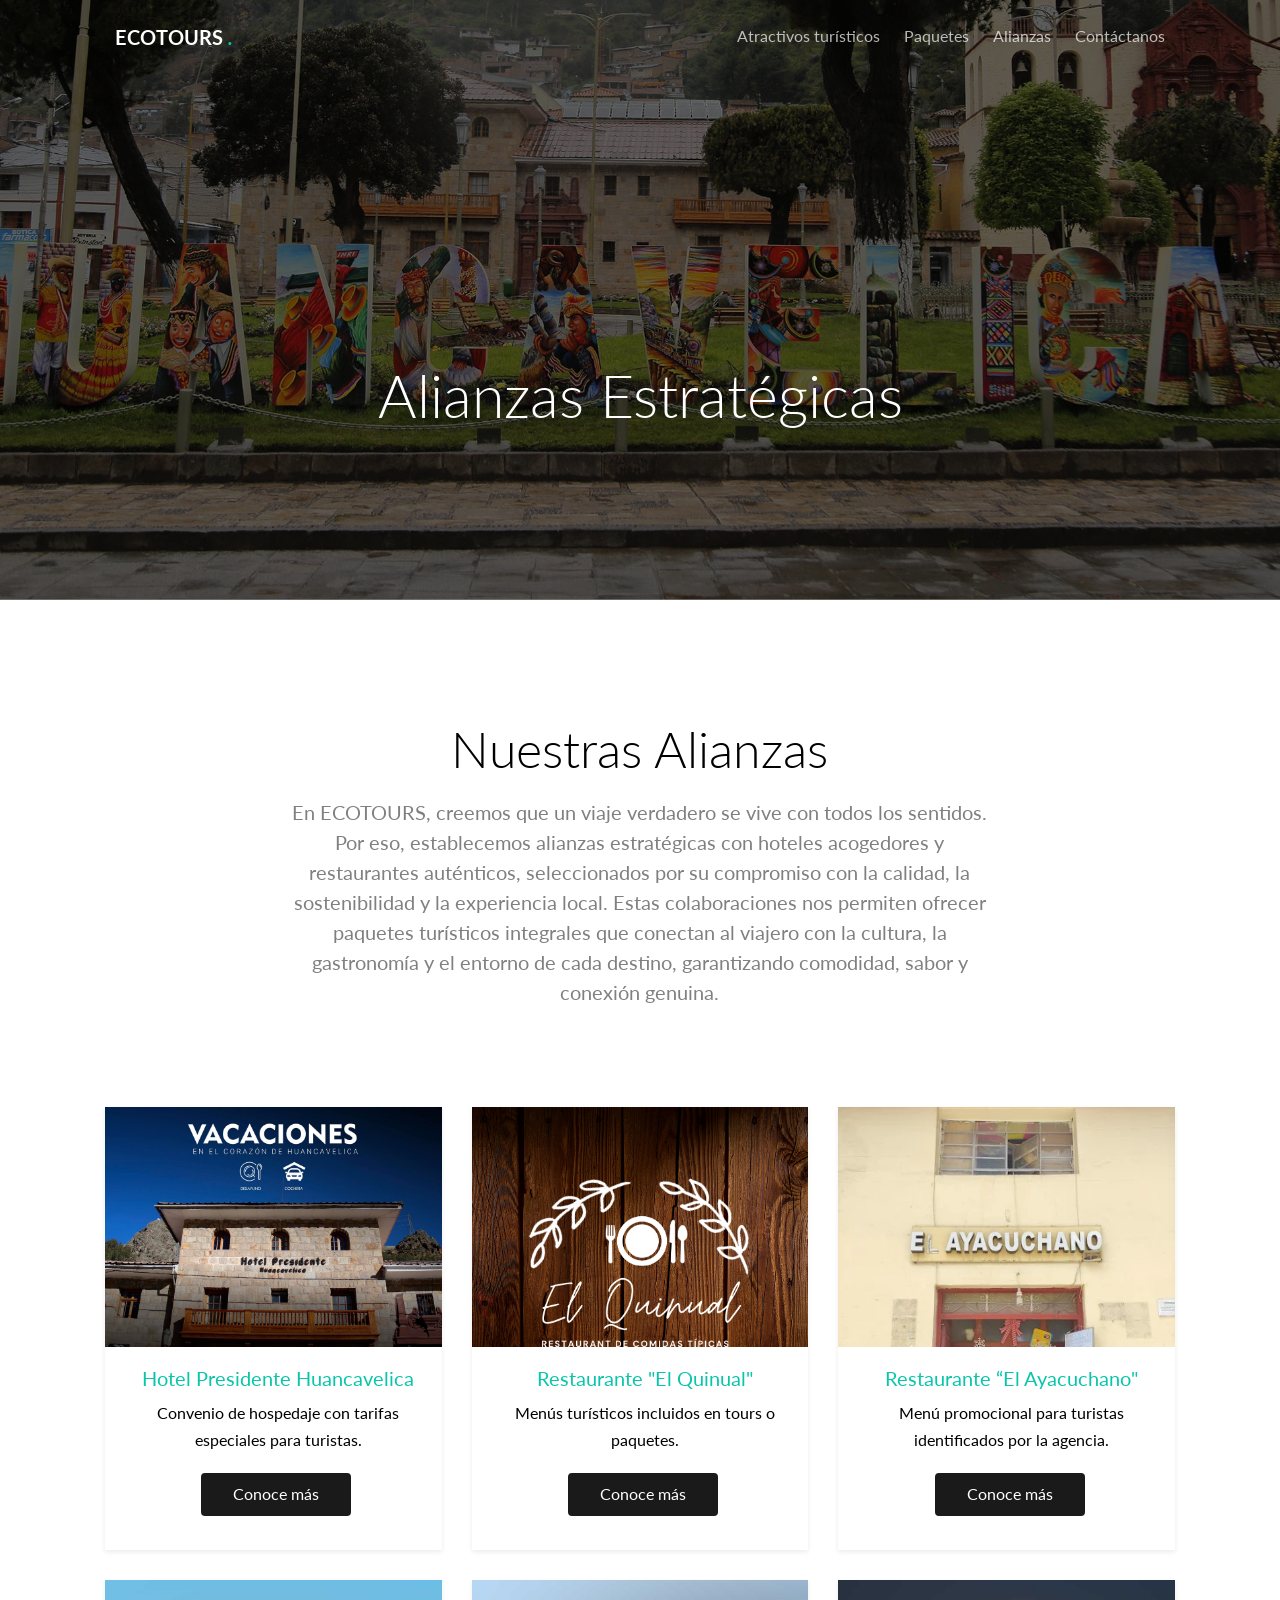
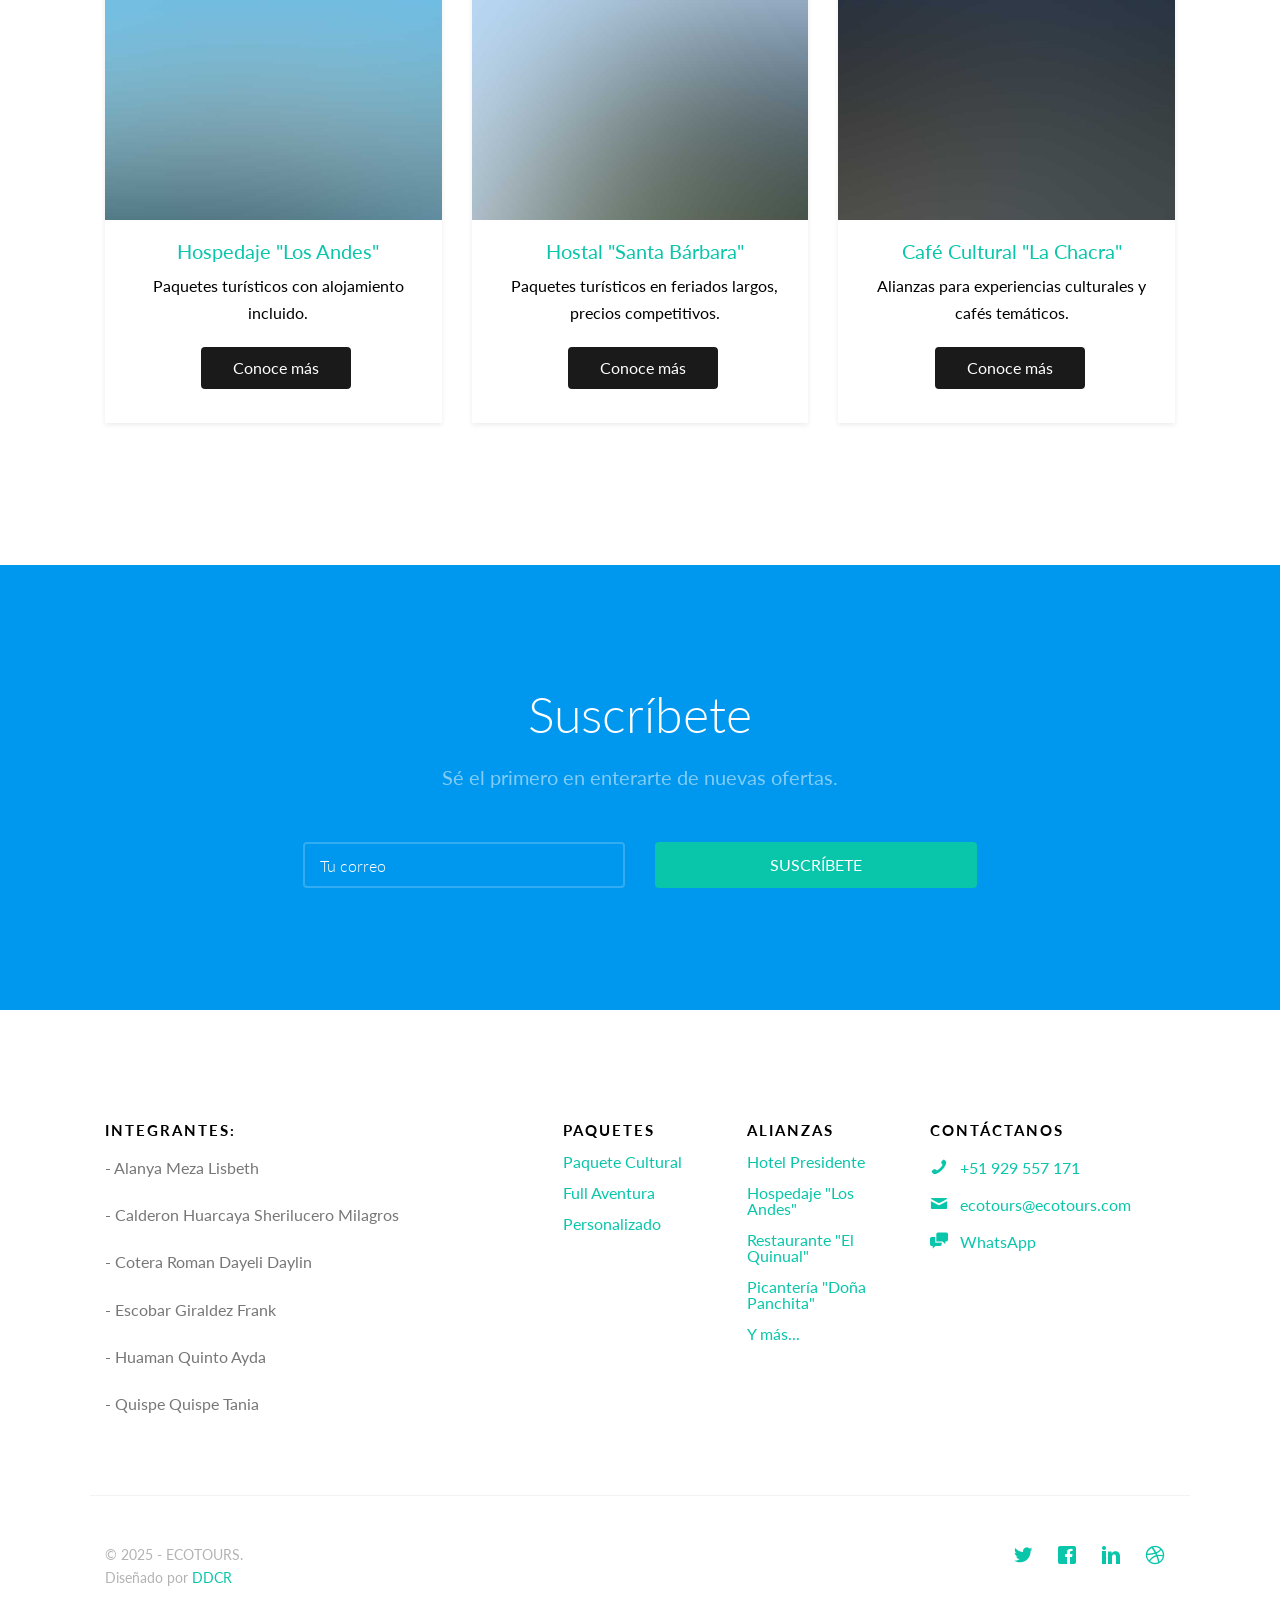
==== commit c2b46fd0: "alianzas.html" ====
--- a/alianzas.html
+++ b/alianzas.html
@@ -241,7 +241,7 @@
 						<p>- Calderon Huarcaya Sherilucero Milagros</p>
 						<p>- Cotera Roman Dayeli Daylin</p>
 						<p>- Escobar Giraldez Frank</p>
-						<p>- Huaman Quinto AydaHuaman Quinto Ayda</p>
+						<p>- Huaman Quinto Ayda</p>
 						<p>- Quispe Quispe Tania </p>
 					</div>
 				</div>
